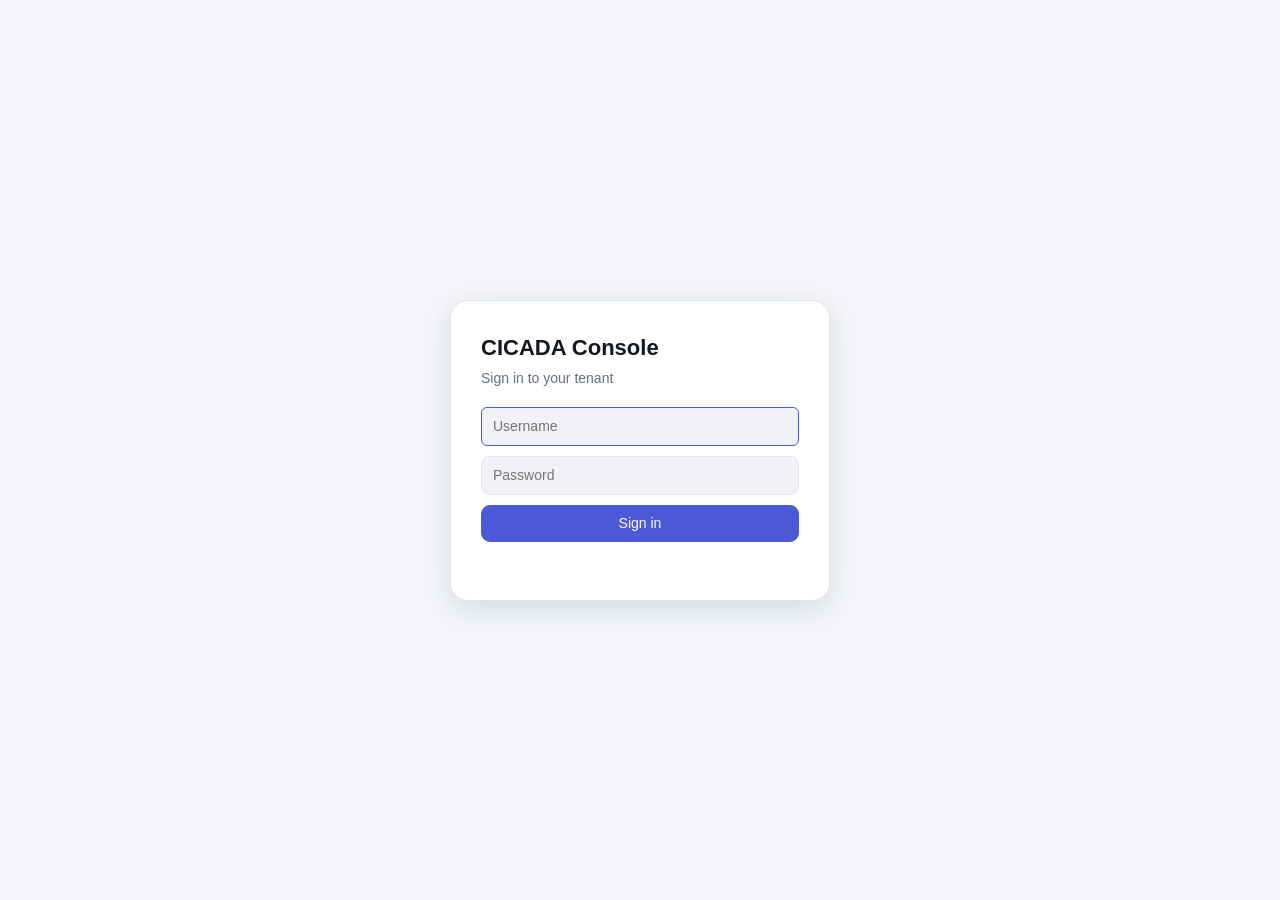
==== platform/saas/ui/console.html @ d9a2f595 "P12: customer Console, share links; remove accidentally nested platform/platform" ====
<!doctype html><html lang="en" data-theme="dark"><head><meta charset="utf-8"><meta name="viewport" content="width=device-width,initial-scale=1">
<title>CICADA Console</title><link rel="icon" id="fav" href="data:image/svg+xml,%3Csvg xmlns='http://www.w3.org/2000/svg' viewBox='0 0 8 8'%3E%3Ccircle cx='4' cy='4' r='4' fill='%23888'/%3E%3C/svg%3E"><style>
:root{--bg:#0b0e13;--sf:#12161d;--sf2:#181d26;--bd:#242b37;--tx:#e7ebf1;--mu:#8d97a8;--ac:#6d7cff;--ac2:#4b59d6;--ok:#2fd27a;--warn:#f0a62a;--bad:#ff6a5c;--sh:0 8px 30px #0006;--r:12px}
[data-theme=light]{--bg:#f4f6f9;--sf:#fff;--sf2:#f0f2f6;--bd:#e1e5ec;--tx:#141820;--mu:#667085;--ac:#4b59d6;--ac2:#3946b8;--ok:#0f9d58;--warn:#c47f00;--bad:#d92d20;--sh:0 8px 30px #1a233a22}
*{box-sizing:border-box}html,body{height:100%}body{margin:0;background:var(--bg);color:var(--tx);font:14px/1.5 -apple-system,BlinkMacSystemFont,"Segoe UI",Inter,sans-serif;-webkit-font-smoothing:antialiased}
button,input,select,textarea{font:inherit;color:inherit}a{color:var(--ac);text-decoration:none}
:focus-visible{outline:2px solid var(--ac);outline-offset:2px;border-radius:6px}
.btn{background:var(--sf2);border:1px solid var(--bd);padding:7px 13px;border-radius:9px;cursor:pointer;transition:.15s}.btn:hover{border-color:var(--ac)}
.btn.pri{background:var(--ac);border-color:var(--ac);color:#fff}.btn.pri:hover{background:var(--ac2)}.btn.bad{color:var(--bad)}.btn.sm{padding:3px 9px;font-size:12px}.btn[disabled]{opacity:.5;pointer-events:none}
input,select,textarea{background:var(--sf2);border:1px solid var(--bd);border-radius:9px;padding:8px 11px;width:100%}input:focus,select:focus,textarea:focus{border-color:var(--ac);outline:0}
#login{display:none;min-height:100%;place-items:center;padding:20px}#login.on{display:grid}
.lbox{width:100%;max-width:380px;background:var(--sf);border:1px solid var(--bd);border-radius:18px;padding:30px;box-shadow:var(--sh)}.lbox h1{margin:0 0 4px;font-size:22px}.lbox .mu{margin-bottom:18px}.lbox input{margin-bottom:10px}
#app{display:none;height:100%;grid-template-columns:224px 1fr;grid-template-rows:56px 1fr}#app.on{display:grid}
aside{grid-row:1/3;background:var(--sf);border-right:1px solid var(--bd);display:flex;flex-direction:column;padding:14px 10px}
.brand{font-weight:700;font-size:16px;padding:6px 10px 16px;display:flex;align-items:center;gap:9px}.brand i{width:22px;height:22px;border-radius:7px;background:linear-gradient(135deg,var(--ac),#9b6dff)}
nav a{display:flex;align-items:center;gap:10px;padding:9px 11px;border-radius:9px;color:var(--mu);margin-bottom:2px;cursor:pointer}nav a:hover{background:var(--sf2);color:var(--tx)}nav a.on{background:var(--sf2);color:var(--tx);font-weight:600;box-shadow:inset 2px 0 var(--ac)}
nav a .n{margin-left:auto;background:var(--bad);color:#fff;border-radius:99px;font-size:11px;padding:0 7px;min-width:20px;text-align:center}
.side-foot{margin-top:auto;font-size:12px;color:var(--mu);padding:10px}
header{display:flex;align-items:center;gap:10px;padding:0 22px;border-bottom:1px solid var(--bd);background:var(--sf)}header .sp{flex:1}
.kbd{border:1px solid var(--bd);border-radius:6px;padding:0 6px;font-size:11px;color:var(--mu)}.srch{display:flex;gap:10px;align-items:center;min-width:240px;justify-content:space-between;text-align:left}
.live{display:inline-flex;align-items:center;gap:6px;font-size:12px;color:var(--mu)}.live i{width:8px;height:8px;border-radius:50%;background:var(--mu)}.live.on i{background:var(--ok);box-shadow:0 0 0 0 var(--ok);animation:pu 2s infinite}
@keyframes pu{70%{box-shadow:0 0 0 7px #0000}}
main{overflow:auto;padding:24px 26px 60px}.wrap{max-width:1180px;margin:0 auto}
h1.pg{font-size:22px;margin:0 0 4px}.sub{color:var(--mu);margin-bottom:20px}h2{font-size:12px;letter-spacing:.07em;text-transform:uppercase;color:var(--mu);margin:0 0 12px;font-weight:600}
.card{background:var(--sf);border:1px solid var(--bd);border-radius:var(--r);padding:16px 18px;margin-bottom:16px}.grid{display:grid;gap:16px}.g4{grid-template-columns:repeat(auto-fit,minmax(190px,1fr))}.g2{grid-template-columns:repeat(auto-fit,minmax(340px,1fr))}.g3{grid-template-columns:repeat(auto-fit,minmax(300px,1fr))}
.big{font-size:30px;font-weight:700;letter-spacing:-.02em;line-height:1.1}.mu{color:var(--mu)}.sm{font-size:12px}.row{display:flex;align-items:center;gap:10px;padding:10px 0;border-bottom:1px solid var(--bd)}.row:last-child{border:0}.row .sp{flex:1;min-width:0}
.pill{display:inline-flex;align-items:center;gap:6px;border:1px solid var(--bd);border-radius:99px;padding:1px 9px;font-size:12px;white-space:nowrap}.dot{width:9px;height:9px;border-radius:50%;display:inline-block;flex:none}
.EXCELLENT,.GOOD,.ok{--c:var(--ok)}.FAIR,.warn,.medium{--c:var(--warn)}.POOR,.bad,.critical,.high{--c:var(--bad)}.low{--c:var(--mu)}.dot{background:var(--c,var(--mu))}.pill.c{color:var(--c);border-color:var(--c)}
.banner{border-radius:var(--r);padding:20px 24px;margin-bottom:18px;display:flex;align-items:center;gap:16px;border:1px solid var(--c,var(--bd));background:linear-gradient(90deg,color-mix(in srgb,var(--c,var(--ac)) 16%,var(--sf)),var(--sf))}
.banner .t{font-size:20px;font-weight:700}.att{border-left:3px solid var(--c,var(--warn));background:var(--sf2);border-radius:9px;padding:10px 13px;margin-bottom:9px;display:flex;gap:10px;align-items:center;cursor:default}.att .sp{flex:1}
.empty{text-align:center;color:var(--mu);padding:30px 10px}.empty b{display:block;color:var(--tx);margin-bottom:4px}
.bar{height:6px;background:var(--sf2);border-radius:9px;overflow:hidden}.bar i{display:block;height:100%;background:var(--ac)}
table{width:100%;border-collapse:collapse}th{text-align:left;font-size:11px;color:var(--mu);text-transform:uppercase;letter-spacing:.06em;padding:6px 8px;border-bottom:1px solid var(--bd)}td{padding:9px 8px;border-bottom:1px solid var(--bd)}tr:last-child td{border:0}
.tabs{display:flex;gap:4px;margin-bottom:16px}.tabs button{background:0;border:0;padding:6px 13px;border-radius:99px;color:var(--mu);cursor:pointer}.tabs button.on{background:var(--sf2);color:var(--tx);font-weight:600}
.link{cursor:pointer}.link:hover{color:var(--ac)}.feed .row{font-size:13px;padding:7px 0}.feed time{color:var(--mu);font-size:11px;width:54px;flex:none}
.node{cursor:pointer}.node:hover{border-color:var(--ac)}.sp svg{display:block}
.chat{display:flex;flex-direction:column;gap:14px;margin-bottom:14px}.msg{max-width:78%;padding:11px 15px;border-radius:14px}.msg.u{align-self:flex-end;background:var(--ac);color:#fff}.msg.a{align-self:flex-start;background:var(--sf);border:1px solid var(--bd)}
.chips{display:flex;flex-wrap:wrap;gap:7px;margin-top:9px}.chip{background:var(--sf2);border:1px solid var(--bd);border-radius:99px;padding:3px 11px;font-size:12px;cursor:pointer}.chip:hover{border-color:var(--ac)}
.tl{position:relative;padding-left:20px}.tl:before{content:"";position:absolute;left:5px;top:6px;bottom:6px;width:2px;background:var(--bd)}.tl div{position:relative;padding:5px 0}.tl div:before{content:"";position:absolute;left:-19px;top:11px;width:8px;height:8px;border-radius:50%;background:var(--ac)}
.modal{position:fixed;inset:0;background:#0009;display:none;align-items:flex-start;justify-content:center;padding-top:12vh;z-index:50}.modal.on{display:flex}
.pal{width:min(560px,92vw);background:var(--sf);border:1px solid var(--bd);border-radius:16px;box-shadow:var(--sh);overflow:hidden}.pal input{border:0;border-bottom:1px solid var(--bd);border-radius:0;padding:15px 18px;font-size:16px}.pal ul{list-style:none;margin:0;padding:6px;max-height:340px;overflow:auto}
.pal li{padding:9px 12px;border-radius:9px;cursor:pointer;display:flex;gap:10px}.pal li.sel{background:var(--sf2);box-shadow:inset 2px 0 var(--ac)}.pal li .mu{margin-left:auto}
#toasts{position:fixed;right:18px;bottom:18px;display:flex;flex-direction:column;gap:9px;z-index:60;max-width:360px}.toast{background:var(--sf);border:1px solid var(--bd);border-left:4px solid var(--c,var(--ac));border-radius:10px;padding:11px 14px;box-shadow:var(--sh);cursor:pointer;animation:in .25s}@keyframes in{from{transform:translateY(10px);opacity:0}}
.field{margin-bottom:11px}.field label{display:block;font-size:12px;color:var(--mu);margin-bottom:4px}.inl{display:flex;gap:8px;flex-wrap:wrap;align-items:end}.inl>*{flex:1;min-width:110px}.inl .btn{flex:none}
code,.mono{font-family:ui-monospace,SFMono-Regular,Menlo,monospace;font-size:12px}pre.code{background:var(--sf2);border:1px solid var(--bd);border-radius:9px;padding:11px;overflow:auto;position:relative;margin:8px 0}
.skel{background:linear-gradient(90deg,var(--sf2),var(--sf),var(--sf2));background-size:200% 100%;animation:sk 1.2s infinite;border-radius:8px;height:18px;margin:8px 0}@keyframes sk{to{background-position:-200% 0}}
.err{border:1px solid var(--bad);color:var(--bad);border-radius:10px;padding:10px 14px;margin-bottom:14px}
@media(max-width:820px){#app{grid-template-columns:1fr;grid-template-rows:56px 1fr 58px}aside{grid-row:3;flex-direction:row;padding:4px;border:0;border-top:1px solid var(--bd)}.brand,.side-foot{display:none}nav{display:flex;width:100%;justify-content:space-around}nav a{flex-direction:column;gap:0;font-size:11px;padding:6px 8px}nav a.on{box-shadow:none}.srch .kbd{display:none}.srch{min-width:0;flex:1}#toasts{bottom:70px;left:10px;right:10px;max-width:none}nav a{font-size:10px}main{padding:16px}.msg{max-width:92%}}
@media(prefers-reduced-motion:reduce){*{animation:none!important;transition:none!important}}
</style></head><body>
<div id="login" class="on"><form class="lbox" id="lf"><h1>CICADA Console</h1><div class="mu">Sign in to your tenant</div><input id="lu" placeholder="Username" autocomplete="username" aria-label="Username"><input id="lp" type="password" placeholder="Password" autocomplete="current-password" aria-label="Password"><button class="btn pri" style="width:100%" id="lgo">Sign in</button><div id="lerr" class="sm" style="color:var(--bad);margin-top:10px;min-height:18px" role="alert"></div></form></div>
<div id="app"><aside><div class="brand"><i></i>CICADA</div><nav id="nav" aria-label="Main"></nav><div class="side-foot"><div id="who"></div><div style="margin-top:8px"><a href="/tracker">Engineering tracker</a> · <a href="/demo">Proof board</a></div></div></aside>
<header><button class="btn srch" id="srch" aria-label="Open command palette"><span>Search or jump to…</span><span class="kbd">⌘K</span></button><div class="sp"></div><span class="live" id="live" role="status"><i></i><span>connecting</span></span><button class="btn sm" id="theme" aria-label="Toggle light or dark theme">Theme</button><button class="btn sm" id="out">Sign out</button></header>
<main id="main" tabindex="-1"><div class="wrap" id="view"></div></main></div>
<div class="modal" id="pm" role="dialog" aria-modal="true" aria-label="Command palette"><div class="pal"><input id="pi" placeholder="Type a page, node, incident or a question…" autocomplete="off"><ul id="pl"></ul></div></div>
<div id="toasts" aria-live="polite"></div>
<script>
"use strict";
const $=id=>document.getElementById(id);
const h=(t,a,...k)=>{const e=document.createElement(t);for(const x in a||{}){const v=a[x];if(v==null||v===false)continue;if(x=="class")e.className=v;else if(x=="style")e.style.cssText=v;else if(x.startsWith("on"))e.addEventListener(x.slice(2),v);else e.setAttribute(x,v===true?"":v)}for(const c of k.flat(9))if(c!=null&&c!==false)e.append(c.nodeType?c:document.createTextNode(c));return e};
const sess={get:k=>{try{return sessionStorage.getItem(k)}catch(e){return null}},set:(k,v)=>{try{sessionStorage.setItem(k,v)}catch(e){}},del:k=>{try{sessionStorage.removeItem(k)}catch(e){}}};
const loc={get:k=>{try{return localStorage.getItem(k)}catch(e){return null}},set:(k,v)=>{try{localStorage.setItem(k,v)}catch(e){}}};
let T=sess.get("tok"),ME=null,ES=null,S={fleet:null,topo:{},inc:[],rem:[],sum:null,al:null,cols:[],hist:{}},ROUTE="overview",feed=[],hold=0;
const ago=s=>{s=Math.max(0,s);return s<90?Math.round(s)+"s":s<5400?Math.round(s/60)+"m":s<172800?(s/3600).toFixed(1)+"h":Math.round(s/86400)+"d"};
const clock=t=>new Date(t*1000).toLocaleTimeString([],{hour:"2-digit",minute:"2-digit",second:"2-digit"});
const full=t=>new Date(t*1000).toLocaleString();
const LBL={EXCELLENT:"Operational",GOOD:"Operational",FAIR:"Degraded",POOR:"Disrupted"};
const lab=id=>(S.topo[id]&&S.topo[id].label)||id;
const isAdmin=()=>ME&&ME.role=="admin";
async function api(p,method,body){const o={method:method||"GET",headers:{Authorization:"Bearer "+T}};if(body!==undefined){o.body=JSON.stringify(body);o.headers["Content-Type"]="application/json"}
 let r;try{r=await fetch(p,o)}catch(e){throw new Error("Network error - is the service reachable?")}
 if(r.status==401){signout(true);throw new Error("Session expired")}
 const ct=r.headers.get("content-type")||"",j=ct.includes("json")?await r.json().catch(()=>({})):await r.text();
 if(!r.ok)throw new Error(typeof j=="object"&&j.detail?(typeof j.detail=="string"?j.detail:JSON.stringify(j.detail)):"Request failed ("+r.status+")");return j}
function toast(msg,cls,go){const t=h("div",{class:"toast "+(cls||""),role:"status",onclick:()=>{t.remove();go&&go()}},msg);$("toasts").append(t);setTimeout(()=>t.remove(),7000)}
async function act(btn,fn,okmsg){btn.disabled=true;try{await fn();okmsg&&toast(okmsg,"ok");await refresh()}catch(e){toast(e.message,"bad")}finally{btn.disabled=false}}
const pill=(s,txt)=>h("span",{class:"pill c "+s},h("i",{class:"dot "+s}),txt||s.toLowerCase());
const empty=(t,s)=>h("div",{class:"empty"},h("b",{},t),s||"");
const skel=()=>[h("div",{class:"skel",style:"width:40%;height:26px"}),h("div",{class:"skel"}),h("div",{class:"skel",style:"width:80%"})];
async function copy(text,btn){try{await navigator.clipboard.writeText(text);toast("Copied","ok")}catch(e){const t=h("textarea",{style:"position:fixed;opacity:0"},text);document.body.append(t);t.select();document.execCommand("copy");t.remove();toast("Copied","ok")}}

/* ---------- auth ---------- */
$("lf").onsubmit=async e=>{e.preventDefault();$("lerr").textContent="";$("lgo").disabled=true;
 try{const r=await fetch("/api/login",{method:"POST",headers:{"Content-Type":"application/json"},body:JSON.stringify({username:$("lu").value.trim(),password:$("lp").value})});const j=await r.json().catch(()=>({}));
  if(!r.ok)throw new Error(r.status==429?"Too many attempts - wait a minute.":"Wrong username or password.");T=j.token;sess.set("tok",T);$("lp").value="";boot()}catch(x){$("lerr").textContent=x.message}$("lgo").disabled=false};
function signout(expired){if(T)fetch("/api/logout",{method:"POST",headers:{Authorization:"Bearer "+T}}).catch(()=>{});T=null;sess.del("tok");ME=null;ES&&ES.close();ES=null;$("app").classList.remove("on");$("login").classList.add("on");$("lerr").textContent=expired?"Session expired - please sign in again.":"";$("lu").focus()}
$("out").onclick=()=>signout();
/* ---------- theme ---------- */
function theme(t){document.documentElement.dataset.theme=t;loc.set("theme",t)}
theme(loc.get("theme")||(matchMedia("(prefers-color-scheme:light)").matches?"light":"dark"));
$("theme").onclick=()=>theme(document.documentElement.dataset.theme=="dark"?"light":"dark");
/* ---------- data ---------- */
async function refresh(){if(!T)return;
 try{const [fl,tp,inc,sum,al,cols]=await Promise.all([api("/api/fleet"),api("/api/topology"),api("/api/incidents?limit=60"),api("/api/aiops/summary"),api("/api/alerts/summary"),api("/api/collectors")]);
  let rem=[];try{rem=await api("/api/remediation")}catch(e){}
  S.fleet=fl;S.topo=tp;S.inc=inc;S.sum=sum;S.al=al;S.cols=cols;S.rem=Array.isArray(rem)?rem:[];chrome();render()}catch(e){if(T)banner(e.message)}}
function banner(m){const v=$("view");if(!v.firstChild||v.querySelector(".skel"))v.replaceChildren(h("div",{class:"err",role:"alert"},m,h("button",{class:"btn sm",style:"margin-left:10px",onclick:()=>refresh()},"Retry")))}
const pending=()=>S.rem.filter(r=>r.status=="pending_approval");
const openInc=()=>S.inc.filter(i=>i.status=="open");
function chrome(){const o=S.fleet.overall,n=openInc().length;document.title=(n?`(${n}) `:"")+(LBL[o]||o)+" · CICADA";
 const col={EXCELLENT:"%232fd27a",GOOD:"%232fd27a",FAIR:"%23f0a62a",POOR:"%23ff6a5c"}[o]||"%23888";$("fav").href=`data:image/svg+xml,%3Csvg xmlns='http://www.w3.org/2000/svg' viewBox='0 0 8 8'%3E%3Ccircle cx='4' cy='4' r='4' fill='${col}'/%3E%3C/svg%3E`;
 const items=[["overview","◉","Overview",0],["incidents","⚠","Incidents",n],["fleet","▦","Fleet",0],["ask","✦","Ask",0],["ops","⚙","Operations",pending().length],["settings","☰","Settings",0]];
 $("nav").replaceChildren(...items.map(([k,i,t,c])=>h("a",{class:ROUTE==k?"on":"",href:"#/"+k,"aria-current":ROUTE==k?"page":null},h("span",{"aria-hidden":"true"},i),t,c?h("span",{class:"n"},c):null)));
 $("who").textContent=`${ME.username} · ${ME.role} · ${S.fleet.tenant_id} (${S.fleet.region.toUpperCase()})`}
/* ---------- live stream ---------- */
function connect(){ES&&ES.close();ES=new EventSource("/api/stream?token="+encodeURIComponent(T));let deb=0;
 const lv=(on,t)=>{$("live").classList.toggle("on",on);$("live").lastChild.textContent=t};
 ES.onopen=()=>lv(true,"live");ES.onerror=()=>lv(false,"reconnecting");
 const bump=()=>{clearTimeout(deb);deb=setTimeout(()=>refresh(),700)};
 ES.addEventListener("state",e=>{const d=JSON.parse(e.data);note("state",d);if(d.new=="POOR"||d.new=="FAIR"||d.old=="POOR")toast(`${lab(d.node)} is now ${LBL[d.new]||d.new}`,d.new,()=>go("fleet"));bump()});
 ES.addEventListener("incident",e=>{const d=JSON.parse(e.data);note("incident",d);if(d.status=="open"&&d.title)toast(`Incident: ${d.title}`,d.severity||"warn",()=>go("incidents/"+d.id));bump()});
 for(const k of["anomaly","collector","insight","remediation"])ES.addEventListener(k,e=>{note(k,JSON.parse(e.data));bump()});
 ES.addEventListener("bye",()=>signout(true))}
function note(k,d){const t=d.ts||Date.now()/1000;let m="";
 if(k=="state")m=`${lab(d.node)}: ${d.old} → ${d.new}`;else if(k=="incident")m=`Incident ${d.ref||"#"+d.id} ${d.status||""} ${d.title||""}`;
 else if(k=="anomaly")m=d.state=="closed"?`Anomaly cleared on ${d.label||lab(d.node)} (${d.metric})`:`Anomaly on ${d.label||lab(d.node)}: ${d.metric} z=${d.z!=null?(+d.z).toFixed(1):"?"}`;
 else if(k=="collector")m=`Collector ${d.collector_id} ${d.status}`;else if(k=="insight")m=`Forecast for ${d.label}: ${d.metric||""} ${d.text||""}`;else m=k;
 feed.unshift({t,k,m});feed.length=Math.min(feed.length,40);if(ROUTE=="overview")renderFeed()}
/* ---------- router ---------- */
function go(p){location.hash="#/"+p}
addEventListener("hashchange",()=>{ROUTE=(location.hash.slice(2)||"overview");$("main").scrollTop=0;hold=0;if(ME){chrome();render()}});
function render(){const [r,arg]=ROUTE.split("/");const v=$("view");const fn=VIEWS[r]||VIEWS.overview;const sc=$("main").scrollTop;
 if(hold&&v.firstChild)return;
 v.replaceChildren(fn(arg));$("main").scrollTop=sc}
/* ---------- views ---------- */
const VIEWS={};
const kpi=(t,v,s)=>h("div",{class:"card",style:"margin:0"},h("h2",{},t),h("div",{class:"big"},v),h("div",{class:"sm mu",style:"margin-top:4px"},s||""));
const nodeState=id=>{const n=S.fleet.nodes.find(x=>x.node==id);return n?(n.stale?"stale":n.state):"unknown"};
function attention(){const L=[];
 for(const r of pending())L.push(h("div",{class:"att POOR",style:"--c:var(--warn)"},h("div",{class:"sp"},h("b",{},`Approve: ${r.action.replace(/_/g," ")} on ${lab(r.node)}`),h("div",{class:"sm mu"},`risk ${r.risk} · ${Math.round(r.confidence*100)}% confidence · REM-${r.id}`)),
  isAdmin()?[h("button",{class:"btn sm pri",onclick:e=>act(e.target,()=>api(`/api/remediation/${r.id}/approve`,"POST",{}),"Approved")},"Approve"),h("button",{class:"btn sm",onclick:e=>act(e.target,()=>api(`/api/remediation/${r.id}/reject`,"POST",{}),"Rejected")},"Reject")]:null,h("a",{href:"#/incidents/"+r.incident_id},"Details")));
 for(const i of openInc().filter(i=>!i.ack_by))L.push(h("div",{class:"att "+i.severity},h("div",{class:"sp"},h("b",{},i.title),h("div",{class:"sm mu"},`${i.ref} · ${i.severity} · open ${ago(i.duration_s)} · not acknowledged`)),
  isAdmin()?h("button",{class:"btn sm",onclick:e=>act(e.target,()=>api(`/api/incidents/${i.id}/ack`,"PUT"),"Acknowledged")},"Acknowledge"):null,h("a",{href:"#/incidents/"+i.id},"Open")));
 for(const c of S.cols.filter(c=>c.offline))L.push(h("div",{class:"att POOR"},h("div",{class:"sp"},h("b",{},`Collector ${c.collector_id} is offline`),h("div",{class:"sm mu"},`silent for ${ago(c.silent_s)} - data on its nodes is stale`))));
 return L.length?L:[h("div",{class:"sm mu"},"✓ Nothing needs you right now.")]}
function topoSvg(){const T_=S.topo,ids=Object.keys(T_);if(!ids.length)return empty("No topology yet","Nodes appear once the collector reports.");
 const lvl={};const lv=id=>lvl[id]!=null?lvl[id]:(lvl[id]=-1,lvl[id]=Math.max(-1,...(T_[id].depends_on||[]).map(d=>T_[d]?lv(d):-1))+1);ids.forEach(lv);
 const cols={};ids.forEach(i=>(cols[lvl[i]]=cols[lvl[i]]||[]).push(i));const nc=Math.max(...Object.keys(cols).map(Number))+1,mr=Math.max(...Object.values(cols).map(c=>c.length));
 const W=Math.max(520,nc*200),H=Math.max(150,mr*80+40),pos={};for(const c in cols)cols[c].forEach((id,i)=>pos[id]=[60+c*((W-120)/Math.max(1,nc-1||1)),H/(cols[c].length+1)*(i+1)]);
 const ns="http://www.w3.org/2000/svg",sv=document.createElementNS(ns,"svg");sv.setAttribute("viewBox",`0 0 ${W} ${H}`);sv.setAttribute("role","img");sv.setAttribute("aria-label","Dependency map");sv.style.cssText="width:100%;height:auto;max-height:260px";
 const mk=(t,a,tx)=>{const e=document.createElementNS(ns,t);for(const k in a)e.setAttribute(k,a[k]);if(tx!=null)e.textContent=tx;return e};
 sv.append(mk("defs",{}));const d=sv.firstChild;const ar=mk("marker",{id:"ar",viewBox:"0 0 8 8",refX:7,refY:4,markerWidth:7,markerHeight:7,orient:"auto"});ar.append(mk("path",{d:"M0 0L8 4L0 8z",fill:"var(--mu)"}));d.append(ar);
 for(const id of ids)for(const dep of T_[id].depends_on||[])if(pos[dep]){const[a,b]=[pos[dep],pos[id]];sv.append(mk("line",{x1:a[0]+34,y1:a[1],x2:b[0]-36,y2:b[1],stroke:"var(--mu)","stroke-width":1.5,"marker-end":"url(#ar)",opacity:.6}))}
 const CC={EXCELLENT:"var(--ok)",GOOD:"var(--ok)",FAIR:"var(--warn)",POOR:"var(--bad)",stale:"var(--mu)",unknown:"var(--mu)"};
 for(const id of ids){const[x,y]=pos[id],st=nodeState(id),g=mk("g",{style:"cursor:pointer",tabindex:0,role:"link","aria-label":`${lab(id)} ${st}`});g.append(mk("rect",{x:x-34,y:y-20,width:68,height:40,rx:11,fill:"var(--sf2)",stroke:CC[st],"stroke-width":2}),mk("circle",{cx:x-20,cy:y-8,r:4,fill:CC[st]}),mk("text",{x:x,y:y+5,"text-anchor":"middle",fill:"var(--tx)","font-size":12,"font-weight":600},lab(id)));
  g.onclick=()=>go("fleet");g.onkeydown=e=>e.key=="Enter"&&go("fleet");sv.append(g)}
 return sv}
function renderFeed(){const f=$("feed");if(!f)return;f.replaceChildren(...(feed.length?feed.slice(0,12).map(e=>h("div",{class:"row"},h("time",{},clock(e.t)),h("span",{class:"sp"},e.m))):[h("div",{class:"sm mu"},"Waiting for live events…")]))}
VIEWS.overview=()=>{const F=S.fleet,o=F.overall,n=openInc().length,sm=S.sum,inc=sm.incidents||{},al=S.al||{};
 const noData=!F.nodes.length;
 const b=h("div",{class:"banner "+o},h("span",{class:"dot",style:"width:16px;height:16px"}),h("div",{},h("div",{class:"t"},noData?"Waiting for data":LBL[o]||o),h("div",{class:"mu"},noData?"No node has reported yet.":`${F.nodes.length} node${F.nodes.length>1?"s":""} monitored · ${n?n+" open incident"+(n>1?"s":""):"no open incidents"} · ${F.region.toUpperCase()} region`)),h("div",{style:"flex:1"}),noData&&isAdmin()?h("a",{class:"btn pri",href:"#/setup"},"Connect a collector"):null);
 return h("div",{},h("h1",{class:"pg"},"Overview"),h("div",{class:"sub"},"What is happening across your estate, and what needs you."),b,
  h("div",{class:"grid g4",style:"margin-bottom:16px"},kpi("Open incidents",n,`${inc.resolved||0} resolved in the last hour`),kpi("Time to resolve",inc.mttr_s!=null?ago(inc.mttr_s):"-","mean, last hour"),kpi("Detection lag",sm.detect_lag_s&&sm.detect_lag_s.median!=null?ago(sm.detect_lag_s.median):"-","median, fault to alert"),kpi("Noise removed",al.noise_reduction_pct!=null?Math.round(al.noise_reduction_pct)+"%":"-",`${al.folded_repeats||0} repeats folded`)),
  h("div",{class:"grid g2"},h("div",{},h("div",{class:"card"},h("h2",{},"Needs your attention"),...attention()),h("div",{class:"card"},h("h2",{},"Dependency map"),topoSvg())),
   h("div",{},h("div",{class:"card"},h("h2",{},"Live activity"),h("div",{class:"feed",id:"feed"})),h("div",{class:"card"},h("h2",{},"Collectors"),...(S.cols.length?S.cols.map(c=>h("div",{class:"row"},pill(c.offline?"POOR":"GOOD",c.offline?"offline":"online"),h("span",{class:"sp"},c.collector_id),h("span",{class:"sm mu"},`queue ${c.health.queue_depth} · v${c.version}`))):[empty("No collectors")])))),
  setTimeout(renderFeed,0)&&null)};
/* incidents */
let incF="open";const DET={};
VIEWS.incidents=arg=>{if(arg)return incDetail(+arg);
 const L=S.inc.filter(i=>incF=="all"||(incF=="open")==(i.status=="open")&&i.status!="merged");
 return h("div",{},h("h1",{class:"pg"},"Incidents"),h("div",{class:"sub"},"Related alerts are grouped into one incident with a named root cause."),
  h("div",{class:"tabs",role:"tablist"},...["open","resolved","all"].map(k=>h("button",{class:incF==k?"on":"",role:"tab",onclick:()=>{incF=k;render()}},k[0].toUpperCase()+k.slice(1)))),
  h("div",{class:"card"},...(L.length?L.map(i=>h("div",{class:"row link",tabindex:0,onclick:()=>go("incidents/"+i.id),onkeydown:e=>e.key=="Enter"&&go("incidents/"+i.id)},pill(i.severity),h("div",{class:"sp"},h("b",{},i.title),h("div",{class:"sm mu"},`${i.ref} · ${i.kind} · root cause ${i.root_label} · ${Math.round(i.confidence*100)}% confidence`)),h("span",{class:"sm mu"},i.status=="open"?"open "+ago(i.duration_s):"took "+ago(i.duration_s)),pill(i.status=="open"?"warn":"ok",i.status))):[empty(incF=="open"?"All clear":"Nothing here","No incidents in this view.")])))};
function incDetail(id){const box=h("div",{});const draw=v=>{const i=v;const rems=i.remediations||[];box.replaceChildren(
  h("a",{href:"#/incidents",class:"sm"},"← All incidents"),
  h("div",{style:"display:flex;gap:12px;align-items:center;margin:10px 0 4px;flex-wrap:wrap"},h("h1",{class:"pg",style:"margin:0"},i.title),pill(i.severity),pill(i.status=="open"?"warn":"ok",i.status)),
  h("div",{class:"sub"},`${i.ref} · ${i.kind} · opened ${full(i.first_ts)} · ${i.status=="open"?"open for "+ago(i.duration_s):"resolved after "+ago(i.duration_s)}${i.ack_by?" · acknowledged by "+i.ack_by:""}`),
  h("div",{class:"inl",style:"margin-bottom:16px;justify-content:flex-start"},
   isAdmin()&&i.status=="open"&&!i.ack_by?h("button",{class:"btn pri",onclick:e=>act(e.target,()=>api(`/api/incidents/${id}/ack`,"PUT"),"Acknowledged")},"Acknowledge"):null,
   isAdmin()?h("button",{class:"btn",onclick:e=>act(e.target,async()=>{const r=await api("/api/shares","POST",{kind:"incident",incident:id,label:i.ref,ttl_h:168});const u=location.origin+r.path;await copy(u);toast("Read-only link copied (valid 7 days)","ok")})},"Share read-only link"):null,
   h("button",{class:"btn",onclick:async()=>{try{const t=await api(`/api/incidents/${id}/report`);const a=h("a",{href:URL.createObjectURL(new Blob([t],{type:"text/markdown"})),download:`${i.ref}-postmortem.md`});document.body.append(a);a.click();a.remove()}catch(e){toast(e.message,"bad")}}},"Download post-mortem")),
  h("div",{class:"grid g2"},
   h("div",{},h("div",{class:"card"},h("h2",{},"Why - root cause"),h("p",{style:"margin-top:0"},i.summary),((i.explanation||{}).text&&(i.explanation||{}).text.trim()!=(i.summary||"").trim())?h("p",{class:"mu"},i.explanation.text):null,...((i.explanation||{}).factors||[]).map(f=>h("div",{style:"margin:9px 0"},h("div",{class:"sm",style:"display:flex;justify-content:space-between"},h("span",{},f.name),h("span",{class:"mu"},`${Math.round(f.contribution*100)} of ${Math.round(f.weight*100)} pts`)),h("div",{class:"bar"},h("i",{style:`width:${f.weight?f.contribution/f.weight*100:0}%`})),h("div",{class:"sm mu"},f.note)))),
    h("div",{class:"card"},h("h2",{},"Affected nodes"),...i.members.map(m=>h("div",{class:"row"},pill(m.state),h("div",{class:"sp"},h("b",{},m.label)," ",h("span",{class:"mu sm"},m.role)),h("span",{class:"sm mu"},m.recovered?"recovered":(m.signals||[]).map(s=>s.text).join("; ")))))),
   h("div",{},h("div",{class:"card"},h("h2",{},"Fixes"),...(rems.length?rems.map(r=>remCard(r)):[]),...((i.recommendations||[]).filter(rc=>!rems.some(r=>r.action==rc.action&&r.node==rc.node&&["pending_approval","approved","executed","advisory"].includes(r.status))).map(rc=>h("div",{class:"row"},h("div",{class:"sp"},h("b",{},rc.title),h("div",{class:"sm mu"},`${rc.risk} risk · ${rc.reversible?"reversible":"irreversible"} · ${Math.round(rc.confidence*100)}% · ${rc.rationale[0]||""}`)),isAdmin()&&!rc.advisory?h("button",{class:"btn sm pri",onclick:e=>act(e.target,()=>api("/api/remediation/propose","POST",{node:rc.node,action:rc.action,incident_id:id}),"Proposed - awaiting approval")},"Propose"):pill("low","advisory")))),!rems.length&&!(i.recommendations||[]).length?empty("No fixes proposed","Recommendations appear while an incident is open."):null),
    h("div",{class:"card"},h("h2",{},"Timeline"),h("div",{class:"tl"},...i.timeline.map(e=>h("div",{},h("span",{class:"mu sm"},clock(e.ts)+"  "),e.kind.replace(/^remediation_/,"fix ").replace(/_/g," "),e.detail&&(e.detail.label||e.detail.action)?h("span",{class:"mu"}," · "+(e.detail.label||e.detail.action)):null)))))))};
 if(DET[id])draw(DET[id]);else box.replaceChildren(...skel());
 api("/api/incidents/"+id).then(v=>{DET[id]=v;draw(v)}).catch(e=>box.replaceChildren(h("div",{class:"err"},e.message,h("a",{href:"#/incidents",style:"margin-left:10px"},"Back"))));return box}
function remCard(r){const p=r.policy||{},v=r.verdict,at=v&&v.attribution;const st={pending_approval:"warn",approved:"warn",executed:"ok",rolled_back:"low",denied:"bad",expired:"low",rejected:"low",advisory:"low"}[r.status]||"low";
 return h("div",{class:"row",style:"align-items:flex-start;flex-wrap:wrap"},h("div",{class:"sp"},h("b",{},`${r.action.replace(/_/g," ")} on ${lab(r.node)}`)," ",pill(st,r.status.replace(/_/g," ")),
  h("div",{class:"sm mu"},`REM-${r.id} · ${r.risk} risk · blast radius ${r.blast_radius} · ${r.reversible?"reversible":"irreversible"} · policy: ${p.decision} (${p.required_approvals} approval${p.required_approvals==1?"":"s"})`),
  r.predicted?h("div",{class:"sm",style:"margin-top:4px"},`Predicted: ${r.predicted.state}${r.predicted.metrics?" · CPU "+r.predicted.metrics.cpu+"%":""} `,h("span",{class:"mu"},"(estimate)")):null,
  v?h("div",{class:"sm",style:"margin-top:4px"},"Outcome: ",h("b",{},v.verdict||String(v)),at?h("span",{class:"mu"}," · caused by the fix? "+(at.verdict||"").replace(/_/g," ")):null):null),
  isAdmin()?h("div",{class:"inl",style:"flex:none"},r.status=="pending_approval"?[h("button",{class:"btn sm pri",onclick:e=>act(e.target,()=>api(`/api/remediation/${r.id}/approve`,"POST",{}),"Approved")},"Approve"),h("button",{class:"btn sm",onclick:e=>act(e.target,()=>api(`/api/remediation/${r.id}/reject`,"POST",{}),"Rejected")},"Reject")]:null,
   r.status=="executed"&&!r.rolled_back_ts?h("button",{class:"btn sm bad",onclick:e=>act(e.target,()=>api(`/api/remediation/${r.id}/rollback`,"POST",{reason:"rolled back from console"}),"Rollback requested")},"Roll back"):null,
   r.status=="approved"?h("button",{class:"btn sm",onclick:e=>act(e.target,()=>api(`/api/remediation/${r.id}/cancel`,"POST",{}),"Cancelled")},"Cancel"):null):null)}
/* fleet */
VIEWS.fleet=()=>{const box=h("div",{},h("h1",{class:"pg"},"Fleet"),h("div",{class:"sub"},"Every monitored node, with the last 15 minutes of CPU."));const g=h("div",{class:"grid g3"});box.append(g);
 const spark=(pts,c)=>{if(pts.length<2)return h("div",{class:"sm mu"},"collecting…");const mx=Math.max(100,...pts),W=260,H=44,d=pts.map((v,i)=>`${(i/(pts.length-1)*W).toFixed(1)},${(H-v/mx*H).toFixed(1)}`).join(" ");
  const ns="http://www.w3.org/2000/svg",s=document.createElementNS(ns,"svg");s.setAttribute("viewBox",`0 0 ${W} ${H}`);s.setAttribute("preserveAspectRatio","none");s.style.cssText="width:100%;height:44px";const p=document.createElementNS(ns,"polyline");p.setAttribute("points",d);p.setAttribute("fill","none");p.setAttribute("stroke",c);p.setAttribute("stroke-width","2");s.append(p);return s};
 const nodes=[...S.fleet.nodes].sort((a,b)=>lab(a.node).localeCompare(lab(b.node)));
 if(!nodes.length)g.replaceWith(empty("No nodes yet","Connect a collector to start."));
 for(const n of nodes){const st=n.stale?"stale":n.state,m=n.metrics||{},card=h("div",{class:"card node"},h("div",{class:"row",style:"padding-top:0"},h("b",{class:"sp"},lab(n.node)),pill(n.stale?"low":n.state,n.stale?"no recent data":(LBL[n.state]||n.state).toLowerCase())),h("div",{class:"sp"}),
   h("div",{class:"grid",style:"grid-template-columns:repeat(3,1fr);gap:8px;margin:8px 0"},...[["CPU",m.cpu,"%"],["Memory",m.mem,"%"],["Disk",m.disk,"%"],["Latency",m.latency_ms," ms"],["Loss",m.packet_loss,"%"],["Net",m.bandwidth_mbps," Mb/s"]].map(([k,v,u])=>h("div",{},h("div",{class:"sm mu"},k),h("b",{},v!=null?(+v).toFixed(v>=100?0:1)+u:"-")))),
   h("div",{class:"sp",id:"sp-"+n.node},h("div",{class:"skel",style:"height:44px"})),h("div",{class:"sm mu",style:"margin-top:6px"},n.reasons.join("; ")+" · in this state "+ago(n.since_s)));g.append(card);
  api(`/api/nodes/${n.node}/history?minutes=15&limit=120`).then(hs=>{const e=document.getElementById("sp-"+n.node);e&&e.replaceChildren(spark(hs.map(x=>x.cpu).filter(v=>v!=null),({EXCELLENT:"var(--ok)",GOOD:"var(--ok)",FAIR:"var(--warn)",POOR:"var(--bad)"})[st]||"var(--mu)"))}).catch(()=>{})}
 const fc=(S.sum.forecasts||[]);if(fc.length)box.append(h("div",{class:"card"},h("h2",{},"Forecasts"),...fc.map(f=>h("div",{class:"row"},h("span",{class:"sp"},`${f.label}: ${f.metric||""}`),h("span",{class:"mu"},f.text||`reaches limit in ${ago(f.eta_s||0)}`)))));return box};
/* ask */
const CHAT=[];let askBox;
VIEWS.ask=()=>{hold=1;const log=h("div",{class:"chat",role:"log","aria-live":"polite"}),inp=h("input",{placeholder:"Ask about incidents, nodes, fixes, approvals…","aria-label":"Question",autocomplete:"off"}),chips=h("div",{class:"chips"});
 const say=(role,body)=>{log.append(h("div",{class:"msg "+role},body));log.lastChild.scrollIntoView({block:"end"})};
 const send=async q=>{q=(q||inp.value).trim();if(!q)return;inp.value="";CHAT.push({r:"u",q});say("u",q);const w=h("div",{class:"msg a mu"},"Thinking…");log.append(w);
  try{const r=await api("/api/ask","POST",{question:q});w.remove();CHAT.push({r:"a",a:r});answer(r)}catch(e){w.replaceWith(h("div",{class:"msg a err"},e.message))}};
 const answer=r=>{const c=(r.cites||[]).map(x=>h("span",{class:"chip",onclick:()=>go(x.type=="incident"?"incidents/"+x.id:"ops")},x.ref));
  say("a",[h("div",{},r.answer),c.length?h("div",{class:"chips"},c):null,(r.followups||[]).length?h("div",{class:"chips"},...r.followups.map(f=>h("span",{class:"chip",onclick:()=>send(f)},f))):null])};
 CHAT.forEach(m=>m.r=="u"?say("u",m.q):answer(m.a));
 api("/api/ask/examples").then(ex=>{if(!CHAT.length)chips.replaceChildren(...ex.slice(0,8).map(q=>h("span",{class:"chip",onclick:()=>send(q)},q)))}).catch(()=>{});
 const f=h("form",{onsubmit:e=>{e.preventDefault();send()}},h("div",{class:"inl"},inp,h("button",{class:"btn pri"},"Ask")));setTimeout(()=>inp.focus(),0);
 if(askBox){setTimeout(()=>send(askBox),0);askBox=null}
 return h("div",{},h("h1",{class:"pg"},"Ask"),h("div",{class:"sub"},"Plain-English questions, answered from your own incidents, fixes and audit trail - every answer cites its source."),log,h("div",{class:"card"},h("h2",{},"Try asking"),chips),f)};
/* operations */
function box(t,...k){return h("div",{class:"card"},h("h2",{},t),...k)}
VIEWS.ops=()=>{const root=h("div",{},h("h1",{class:"pg"},"Operations"),h("div",{class:"sub"},"How much the platform may do on its own, planned work, and notifications."),...skel());
 Promise.all([api("/api/remediation/config"),api("/api/actuator"),api("/api/maintenance"),api("/api/webhooks").catch(()=>({hooks:[]}))]).then(([cfg,ac,mw,wh])=>{
  const sel=(opts,cur,fn)=>{const s=h("select",{"aria-label":"setting",onchange:e=>fn(e.target.value,e.target)},...opts.map(([v,t])=>h("option",{value:v,selected:v==cur},t)));s.disabled=!isAdmin();return s};
  const put=(patch,el)=>act(el,()=>api("/api/remediation/config","PUT",patch),"Saved");
  const aut=box("Autonomy",h("div",{class:"sm mu",style:"margin-bottom:10px"},"Every action passes a policy gate. 'Off' is the kill switch."),
   h("div",{class:"field"},h("label",{},"Mode"),sel([["off","Off - no proposals"],["suggest","Suggest only"],["assisted","Assisted - an admin approves every action"],["auto_low","Auto for low-risk, reversible actions"]],cfg.autonomy,(v,e)=>put({autonomy:v},e))),
   h("div",{class:"field"},h("label",{},"Where actions run"),sel([["simulation","Simulation (safe)"],["collector","Real - via the collector, human-approved"]],cfg.actuator,(v,e)=>put({actuator:v},e))),
   h("div",{class:"sm mu"},ac.mode=="collector"?(ac.online?"Collector connected · can do: "+(ac.capabilities.join(", ")||"nothing declared"):"Collector not connected - real actions are refused."):"Actions are simulated; nothing real changes."));
  const mrows=mw.filter(w=>w.status!="ended"&&w.status!="cancelled");
  const nodeSel=h("select",{"aria-label":"Node"},h("option",{value:""},"Whole tenant"),...Object.values(S.topo).map(n=>h("option",{value:n.label},n.label))),mins=h("input",{type:"number",value:30,min:1,"aria-label":"Minutes"}),why=h("input",{placeholder:"Reason","aria-label":"Reason"});
  const maint=box("Maintenance windows",h("div",{class:"sm mu",style:"margin-bottom:8px"},"Planned work does not open incidents or page anyone."),
   ...(mrows.length?mrows.map(w=>h("div",{class:"row"},pill(w.status=="active"?"warn":"low",w.status),h("div",{class:"sp"},h("b",{},w.label)," ",h("span",{class:"mu sm"},w.reason||"")),h("span",{class:"sm mu"},clock(w.start_ts)+"-"+clock(w.end_ts)+" · "+w.suppressed+" suppressed"),isAdmin()?h("button",{class:"btn sm",onclick:e=>act(e.target,()=>api("/api/maintenance/"+w.id,"DELETE"),"Window cancelled")},"Cancel"):null)):[h("div",{class:"sm mu"},"None planned.")]),
   isAdmin()?h("div",{class:"inl",style:"margin-top:12px"},nodeSel,mins,why,h("button",{class:"btn pri",onclick:e=>act(e.target,()=>api("/api/maintenance","POST",{node:nodeSel.value,minutes:+mins.value,reason:why.value}),"Window started")},"Start window")):null);
  const hooks=box("Notifications",...(wh.hooks&&wh.hooks.length?wh.hooks.map(k=>h("div",{class:"row"},h("div",{class:"sp"},h("b",{},k.name)," ",h("span",{class:"mu sm"},k.host)),h("span",{class:"sm mu"},(k.events||[]).join(", ")),isAdmin()?h("button",{class:"btn sm",onclick:e=>act(e.target,()=>api(`/api/webhooks/${encodeURIComponent(k.name)}/test`,"POST",{}),"Test sent")},"Send test"):null)):[empty("No webhooks configured","Signed webhooks are defined in contracts/webhooks.yaml.")]));
  const rl=box("All fixes",...(S.rem.length?S.rem.slice(0,12).map(r=>h("div",{class:"row"},h("span",{class:"sp"},`REM-${r.id} · ${r.action.replace(/_/g," ")} on ${lab(r.node)}`),h("span",{class:"sm mu"},r.status.replace(/_/g," ")),h("a",{href:"#/incidents/"+r.incident_id,class:"sm"},"view"))):[h("div",{class:"sm mu"},"No fixes yet.")]));
  root.replaceChildren(h("h1",{class:"pg"},"Operations"),h("div",{class:"sub"},"How much the platform may do on its own, planned work, and notifications."),h("div",{class:"grid g2"},h("div",{},aut,hooks),h("div",{},maint,rl)))}).catch(e=>root.replaceChildren(h("div",{class:"err"},e.message)));return root};
/* settings */
let setTab="people";
VIEWS.settings=()=>{hold=1;const body=h("div",{}),bar=h("div",{class:"tabs",role:"tablist"}),tabs=[["people","People"],["keys","Collector keys"],["share","Share links"],["audit","Audit trail"],["account","My account"]];
 const draw=async()=>{bar.replaceChildren(...tabs.map(([k,t])=>h("button",{class:setTab==k?"on":"",role:"tab","aria-selected":setTab==k,onclick:()=>{setTab=k;draw()}},t)));body.replaceChildren(...skel());
  try{body.replaceChildren(await TAB[setTab]())}catch(e){body.replaceChildren(h("div",{class:"err"},e.message))}};
 TABSW=k=>{setTab=k;draw()};draw();return h("div",{},h("h1",{class:"pg"},"Settings"),h("div",{class:"sub"},"People, keys, sharing and the audit trail."),bar,body)};
let TABSW=null,LASTLINK=null;
const TAB={
 async people(){if(!isAdmin())return empty("Admins only");const us=await api("/api/users");const u=h("input",{placeholder:"username","aria-label":"Username"}),p=h("input",{type:"password",placeholder:"password (12+ chars)","aria-label":"Password"}),r=h("select",{"aria-label":"Role"},h("option",{value:"viewer"},"Viewer"),h("option",{value:"admin"},"Admin"));
  return box("People",...us.map(x=>h("div",{class:"row"},h("span",{class:"sp"},h("b",{},x.username)),pill(x.role=="admin"?"warn":"low",x.role),x.disabled?pill("low","disabled"):(x.username!=ME.username?h("button",{class:"btn sm bad",onclick:e=>{if(confirm("Disable "+x.username+"? They are signed out immediately."))act(e.target,()=>api("/api/users/"+encodeURIComponent(x.username),"DELETE"),"Disabled").then(()=>TABSW("people"))}},"Disable"):null))),
   h("div",{class:"inl",style:"margin-top:14px"},u,p,r,h("button",{class:"btn pri",onclick:e=>act(e.target,()=>api("/api/users","POST",{username:u.value.trim(),password:p.value,role:r.value}),"User created").then(()=>TABSW("people"))},"Add user")))},
 async keys(){if(!isAdmin())return empty("Admins only");const ks=await api("/api/keys"),out=h("div",{});
  return box("Collector keys",h("div",{class:"sm mu",style:"margin-bottom:10px"},"Rotating issues a new key; the old one keeps working for a short grace period so collectors can switch."),...ks.map(k=>h("div",{class:"row"},h("code",{class:"sp"},k.key_id),h("span",{class:"mu sm"},k.label||""),pill(k.status=="active"?"ok":"low",k.status),k.status=="active"&&ks.filter(x=>x.status=="active").length>1?h("button",{class:"btn sm bad",onclick:e=>{if(confirm("Revoke "+k.key_id+"? Collectors using it stop being accepted."))act(e.target,()=>api("/api/keys/"+k.key_id,"DELETE"),"Revoked").then(()=>TABSW("keys"))}},"Revoke"):null)),
   h("div",{style:"margin-top:12px"},h("button",{class:"btn pri",onclick:e=>{if(confirm("Rotate the collector key now?"))act(e.target,async()=>{const r=await api("/api/keys/rotate","POST",{});out.replaceChildren(h("div",{class:"card",style:"border-color:var(--warn)"},h("b",{},"New key - shown once. Copy it now."),h("pre",{class:"code"},r.key||r.api_key||JSON.stringify(r)),h("button",{class:"btn sm",onclick:()=>copy(r.key||r.api_key||"")},"Copy"),h("div",{class:"sm mu",style:"margin-top:6px"},r.note||"")))})}},"Rotate key")),out)},
 async share(){if(!isAdmin())return empty("Admins only");const L=await api("/api/shares"),out=h("div",{}),ll=LASTLINK;LASTLINK=null;if(ll)out.append(h("div",{class:"card",style:"border-color:var(--warn);margin-top:12px"},h("b",{},"Status page link - shown once"),h("pre",{class:"code"},ll.u),h("button",{class:"btn sm",onclick:()=>copy(ll.u)},"Copy"),h("a",{class:"btn sm",href:ll.path,target:"_blank",rel:"noopener",style:"margin-left:6px"},"Open")));const lbl=h("input",{placeholder:"Label, e.g. Customer status page","aria-label":"Label"}),ttl=h("select",{"aria-label":"Valid for"},...[[24,"1 day"],[168,"7 days"],[720,"30 days"],[2160,"90 days"]].map(([v,t])=>h("option",{value:v,selected:v==168},t)));
  return box("Read-only share links",h("div",{class:"sm mu",style:"margin-bottom:10px"},"A status page for people without a login. Shows component health and open incidents only - no metrics, users or identifiers. Expires and can be revoked."),
   ...(L.length?L.map(l=>h("div",{class:"row"},pill(l.status=="active"?"ok":"low",l.status),h("div",{class:"sp"},h("b",{},l.kind=="status"?"Status page":"Incident #"+l.target)," ",h("span",{class:"mu sm"},l.label||"")),h("span",{class:"sm mu"},`${l.views} views · expires ${full(l.expires_ts)}`),l.status=="active"?h("button",{class:"btn sm bad",onclick:e=>act(e.target,()=>api("/api/shares/"+l.id,"DELETE"),"Revoked").then(()=>TABSW("share"))},"Revoke"):null)):[h("div",{class:"sm mu"},"No links yet.")]),
   h("div",{class:"inl",style:"margin-top:14px"},lbl,ttl,h("button",{class:"btn pri",onclick:e=>act(e.target,async()=>{const r=await api("/api/shares","POST",{kind:"status",label:lbl.value,ttl_h:+ttl.value}),u=location.origin+r.path;LASTLINK={u,path:r.path};TABSW("share")},"Link created")},"Create status link")),out)},
 async audit(){const [rows,ver]=await Promise.all([api("/api/audit?limit=60"),api("/api/audit/verify").catch(()=>null)]);
  return box("Audit trail",ver?h("div",{class:"row",style:"padding-top:0"},pill(ver.ok?"ok":"bad",ver.ok?"chain verified":"CHAIN BROKEN"),h("span",{class:"sm mu"},`${ver.rows} entries, each hash-linked to the previous one`)):null,
   h("table",{},h("thead",{},h("tr",{},...["Time","Who","What","Detail"].map(t=>h("th",{},t)))),h("tbody",{},...rows.map(r=>h("tr",{},h("td",{class:"sm mu"},full(r.ts)),h("td",{},r.actor),h("td",{},r.action.replace(/_/g," ")),h("td",{class:"sm mu mono"},JSON.stringify(r.detail).slice(0,90)))))))},
 async account(){const o=h("input",{type:"password",placeholder:"current password","aria-label":"Current password"}),n=h("input",{type:"password",placeholder:"new password (12+ chars)","aria-label":"New password"});
  return box("My account",h("div",{class:"row",style:"padding-top:0"},h("b",{class:"sp"},ME.username),pill("low",ME.role)),h("div",{class:"inl",style:"margin-top:12px"},o,n,h("button",{class:"btn pri",onclick:e=>act(e.target,async()=>{await api("/api/password","POST",{old:o.value,new:n.value});toast("Password changed - sign in again","ok");setTimeout(()=>signout(),900)})},"Change password")),h("div",{class:"sm mu",style:"margin-top:8px"},"Changing it signs out every session."))}};
/* setup wizard */
VIEWS.setup=()=>{hold=1;const c=S.cols[0],st=h("div",{class:"banner",style:"--c:var(--warn)"},h("div",{},h("div",{class:"t"},"Waiting for the first collector…"),h("div",{class:"mu"},"This page checks automatically.")));
 const tid=S.fleet.tenant_id,cid=c?c.collector_id:"<collector id>",short=tid.split("-").pop().toUpperCase();
 const cmd=`TENANT=${tid} \\\nSAAS_URL=${location.origin}/ingest \\\nKEY_${short}=<the key from your SaaS .env> \\\nPSEUDO_KEY=<a secret that stays on your side> \\\npython3 -m collector.main`;
 const poll=async()=>{if(!document.body.contains(st)&&ROUTE!="setup")return;try{await refresh();hold=1}catch(e){}const ok=S.cols.some(x=>!x.offline)&&S.fleet.nodes.length;
  st.replaceChildren(h("div",{},h("div",{class:"t"},ok?"Connected ✓":"Waiting for the first collector…"),h("div",{class:"mu"},ok?`${S.fleet.nodes.length} nodes are reporting. You are done.`:"This page checks automatically.")));st.style.setProperty("--c",ok?"var(--ok)":"var(--warn)");if(!ok&&ROUTE=="setup")setTimeout(poll,4000)};setTimeout(poll,2500);
 const step=(n,t,...k)=>h("div",{class:"card"},h("h2",{},`Step ${n}`),h("b",{},t),...k);
 return h("div",{},h("h1",{class:"pg"},"Connect a collector"),h("div",{class:"sub"},"The collector runs in your network, strips secrets locally, and sends only allow-listed fields."),st,
  step(1,"Get your tenant key",h("p",{class:"mu"},"The operator generates it with ",h("code",{},"python3 tools/ctl.py init"),". Keep it on the collector machine only; it is never shown here. Lost it? Rotate in Settings → Collector keys.")),
  step(2,"Start the collector",h("pre",{class:"code"},cmd),h("button",{class:"btn sm",onclick:()=>copy(cmd)},"Copy"),h("p",{class:"sm mu"},`Your region is ${S.fleet.region.toUpperCase()}; data never leaves it. For an https SaaS, set CA_BUNDLE if you use a private CA.`)),
  step(3,"Watch it connect",h("p",{class:"mu"},"The banner above turns green when data arrives. Then open the "),h("a",{href:"#/overview"},"Overview"),"."))};
/* command palette */
let PI=0,PL=[];
function items(q){q=q.trim().toLowerCase();const A=[];const pg=[["overview","Overview"],["incidents","Incidents"],["fleet","Fleet"],["ask","Ask"],["ops","Operations"],["settings","Settings"],["setup","Connect a collector"]];
 pg.forEach(([k,t])=>A.push({t:"Go to "+t,s:"page",f:()=>go(k)}));Object.entries(S.topo).forEach(([id,n])=>A.push({t:"Node "+n.label,s:nodeState(id).toLowerCase(),f:()=>go("fleet")}));
 S.inc.slice(0,30).forEach(i=>A.push({t:`${i.ref} ${i.title}`,s:i.status,f:()=>go("incidents/"+i.id)}));
 A.push({t:"Open engineering tracker",s:"/tracker",f:()=>{location.href="/tracker"}},{t:"Open proof board",s:"/demo",f:()=>{location.href="/demo"}},{t:"Toggle light / dark",s:"theme",f:()=>$("theme").click()},{t:"Sign out",s:"",f:()=>signout()});
 const r=q?A.filter(a=>a.t.toLowerCase().includes(q)):A.slice(0,9);if(q.length>2)r.push({t:"Ask: "+q,s:"ask the platform",f:()=>{askBox=q;CHAT.length=0;hold=0;go("ask");if(ROUTE=="ask")render()}});return r.slice(0,10)}
function pal(open){$("pm").classList.toggle("on",open);if(open){$("pi").value="";drawP();$("pi").focus()}}
function drawP(){PL=items($("pi").value);PI=Math.min(PI,PL.length-1);$("pl").replaceChildren(...PL.map((a,i)=>h("li",{class:i==PI?"sel":"",onclick:()=>{pal(false);a.f()}},a.t,h("span",{class:"mu sm"},a.s))))}
$("pi").oninput=()=>{PI=0;drawP()};$("srch").onclick=()=>pal(true);$("pm").onclick=e=>{if(e.target==$("pm"))pal(false)};
$("pi").onkeydown=e=>{if(e.key=="ArrowDown"){PI=Math.min(PI+1,PL.length-1);drawP();e.preventDefault()}else if(e.key=="ArrowUp"){PI=Math.max(PI-1,0);drawP();e.preventDefault()}else if(e.key=="Enter"&&PL[PI]){pal(false);PL[PI].f()}else if(e.key=="Escape")pal(false)};
let gk=0;addEventListener("keydown",e=>{if(!ME)return;const typing=/INPUT|TEXTAREA|SELECT/.test((e.target||{}).tagName||"");
 if((e.metaKey||e.ctrlKey)&&e.key.toLowerCase()=="k"){e.preventDefault();pal(!$("pm").classList.contains("on"));return}
 if(typing||e.metaKey||e.ctrlKey||e.altKey)return;if(e.key=="/"){e.preventDefault();pal(true);return}
 if(e.key=="g"){gk=Date.now();return}if(Date.now()-gk<900){const m={o:"overview",i:"incidents",f:"fleet",a:"ask",p:"ops",s:"settings"}[e.key];if(m){gk=0;go(m)}}
 if(e.key=="?")toast("Shortcuts: ⌘K or / search · g then o i f a p s to jump","ok")});
/* boot */
async function boot(){if(!T)return signout();
 try{ME=await api("/api/me");$("login").classList.remove("on");$("app").classList.add("on");ROUTE=location.hash.slice(2)||"overview";$("view").replaceChildren(...skel());await refresh();connect();
  if(!S.fleet.nodes.length&&isAdmin()&&!location.hash)go("setup")}catch(e){if(T)toast(e.message,"bad")}}
setInterval(()=>{if(T&&ME&&!document.hidden)refresh()},20000);document.addEventListener("visibilitychange",()=>{if(!document.hidden&&T&&ME)refresh()});
boot();
</script></body></html>
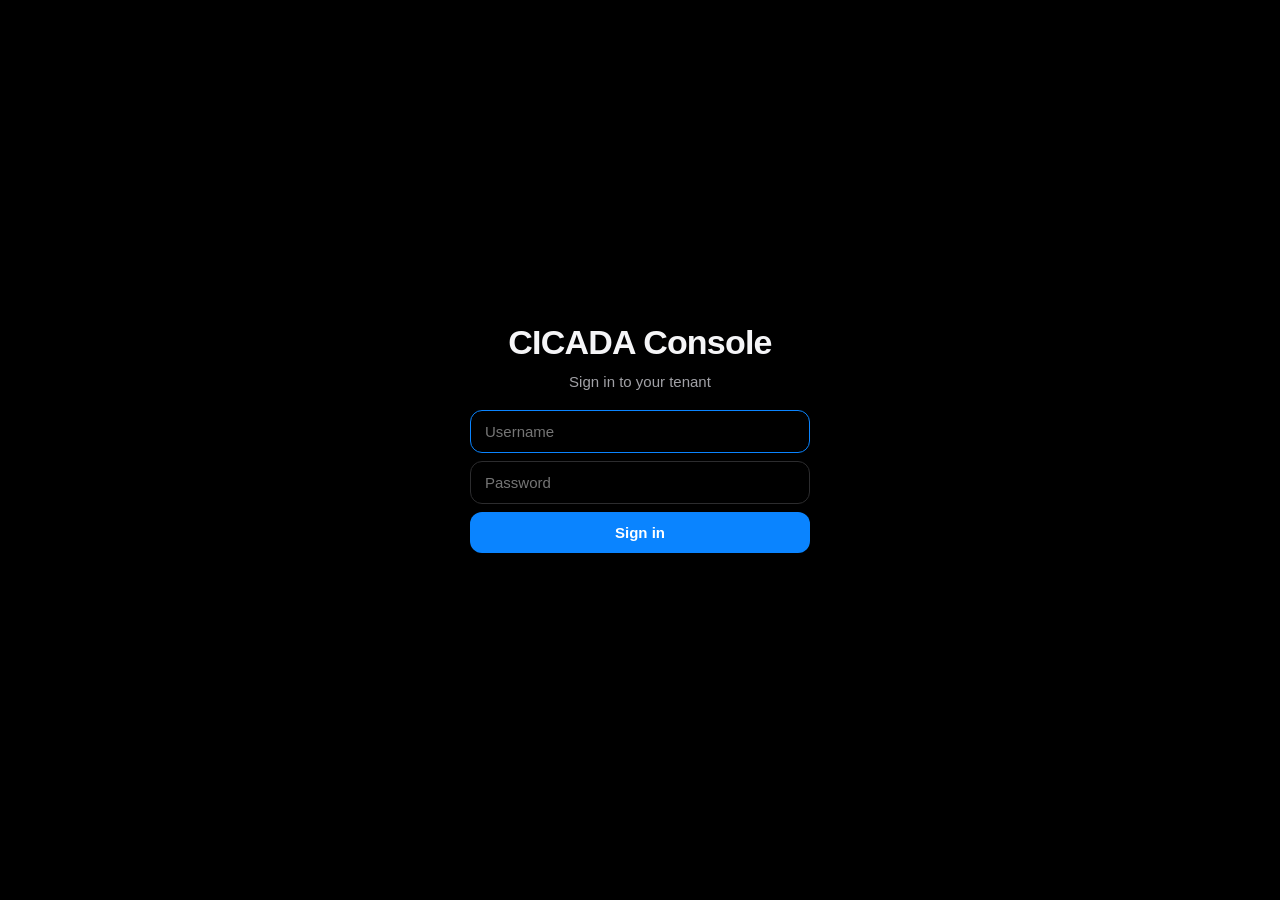
==== commit 6c14b13f: "P14: modern polish - icons, health ring, meters, motion, user card" ====
--- a/platform/saas/ui/console.html
+++ b/platform/saas/ui/console.html
@@ -1,56 +1,77 @@
 <!doctype html><html lang="en" data-theme="dark"><head><meta charset="utf-8"><meta name="viewport" content="width=device-width,initial-scale=1">
 <title>CICADA Console</title><link rel="icon" id="fav" href="data:image/svg+xml,%3Csvg xmlns='http://www.w3.org/2000/svg' viewBox='0 0 8 8'%3E%3Ccircle cx='4' cy='4' r='4' fill='%23888'/%3E%3C/svg%3E"><style>
-:root{--bg:#0b0e13;--sf:#12161d;--sf2:#181d26;--bd:#242b37;--tx:#e7ebf1;--mu:#8d97a8;--ac:#6d7cff;--ac2:#4b59d6;--ok:#2fd27a;--warn:#f0a62a;--bad:#ff6a5c;--sh:0 8px 30px #0006;--r:12px}
-[data-theme=light]{--bg:#f4f6f9;--sf:#fff;--sf2:#f0f2f6;--bd:#e1e5ec;--tx:#141820;--mu:#667085;--ac:#4b59d6;--ac2:#3946b8;--ok:#0f9d58;--warn:#c47f00;--bad:#d92d20;--sh:0 8px 30px #1a233a22}
-*{box-sizing:border-box}html,body{height:100%}body{margin:0;background:var(--bg);color:var(--tx);font:14px/1.5 -apple-system,BlinkMacSystemFont,"Segoe UI",Inter,sans-serif;-webkit-font-smoothing:antialiased}
+:root{--bg:#000;--sf:#1c1c1e;--sf2:#2c2c2e;--bd:#2c2c2e;--tx:#f5f5f7;--mu:#a1a1a6;--g2:#6e6e73;--ac:#0a84ff;--ac2:#0071e3;--ok:#30d158;--warn:#ff9f0a;--bad:#ff453a;--info:#64d2ff;--on:#fff;--sh:0 12px 40px #000a;--r:20px;--inp:#000;--sf3:#3a3a3c}
+[data-theme=light]{--bg:#f5f5f7;--sf:#fff;--sf2:#ececf0;--bd:#e5e5ea;--tx:#1d1d1f;--mu:#6e6e73;--g2:#86868b;--ac:#007aff;--ac2:#0062cc;--ok:#34c759;--warn:#ff9500;--bad:#ff3b30;--info:#32ade6;--sh:0 12px 40px #0002;--inp:#f5f5f7;--sf3:#dcdce1}
+*{box-sizing:border-box}html,body{height:100%}body{margin:0;background:var(--bg);color:var(--tx);font:15px/1.4 -apple-system,BlinkMacSystemFont,"SF Pro Text","Segoe UI",Arial,sans-serif;-webkit-font-smoothing:antialiased}
 button,input,select,textarea{font:inherit;color:inherit}a{color:var(--ac);text-decoration:none}
-:focus-visible{outline:2px solid var(--ac);outline-offset:2px;border-radius:6px}
-.btn{background:var(--sf2);border:1px solid var(--bd);padding:7px 13px;border-radius:9px;cursor:pointer;transition:.15s}.btn:hover{border-color:var(--ac)}
-.btn.pri{background:var(--ac);border-color:var(--ac);color:#fff}.btn.pri:hover{background:var(--ac2)}.btn.bad{color:var(--bad)}.btn.sm{padding:3px 9px;font-size:12px}.btn[disabled]{opacity:.5;pointer-events:none}
-input,select,textarea{background:var(--sf2);border:1px solid var(--bd);border-radius:9px;padding:8px 11px;width:100%}input:focus,select:focus,textarea:focus{border-color:var(--ac);outline:0}
+:focus-visible{outline:2px solid var(--ac);outline-offset:2px;border-radius:12px}
+.btn{background:var(--sf2);border:0;padding:10px 16px;border-radius:12px;cursor:pointer;font-weight:600;transition:.15s;color:var(--tx)}.btn:hover{filter:brightness(1.18)}
+.btn.pri{background:var(--ac);color:#fff}.btn.bad{background:var(--bad);color:#fff}.btn.sm{padding:5px 11px;font-size:12px}.btn[disabled]{opacity:.5;pointer-events:none}
+input,select,textarea{background:var(--inp);border:1px solid var(--bd);border-radius:12px;padding:10px 14px;width:100%}input:focus,select:focus,textarea:focus{border-color:var(--ac);outline:0}
 #login{display:none;min-height:100%;place-items:center;padding:20px}#login.on{display:grid}
-.lbox{width:100%;max-width:380px;background:var(--sf);border:1px solid var(--bd);border-radius:18px;padding:30px;box-shadow:var(--sh)}.lbox h1{margin:0 0 4px;font-size:22px}.lbox .mu{margin-bottom:18px}.lbox input{margin-bottom:10px}
-#app{display:none;height:100%;grid-template-columns:224px 1fr;grid-template-rows:56px 1fr}#app.on{display:grid}
-aside{grid-row:1/3;background:var(--sf);border-right:1px solid var(--bd);display:flex;flex-direction:column;padding:14px 10px}
-.brand{font-weight:700;font-size:16px;padding:6px 10px 16px;display:flex;align-items:center;gap:9px}.brand i{width:22px;height:22px;border-radius:7px;background:linear-gradient(135deg,var(--ac),#9b6dff)}
-nav a{display:flex;align-items:center;gap:10px;padding:9px 11px;border-radius:9px;color:var(--mu);margin-bottom:2px;cursor:pointer}nav a:hover{background:var(--sf2);color:var(--tx)}nav a.on{background:var(--sf2);color:var(--tx);font-weight:600;box-shadow:inset 2px 0 var(--ac)}
-nav a .n{margin-left:auto;background:var(--bad);color:#fff;border-radius:99px;font-size:11px;padding:0 7px;min-width:20px;text-align:center}
-.side-foot{margin-top:auto;font-size:12px;color:var(--mu);padding:10px}
-header{display:flex;align-items:center;gap:10px;padding:0 22px;border-bottom:1px solid var(--bd);background:var(--sf)}header .sp{flex:1}
-.kbd{border:1px solid var(--bd);border-radius:6px;padding:0 6px;font-size:11px;color:var(--mu)}.srch{display:flex;gap:10px;align-items:center;min-width:240px;justify-content:space-between;text-align:left}
-.live{display:inline-flex;align-items:center;gap:6px;font-size:12px;color:var(--mu)}.live i{width:8px;height:8px;border-radius:50%;background:var(--mu)}.live.on i{background:var(--ok);box-shadow:0 0 0 0 var(--ok);animation:pu 2s infinite}
+.lbox{width:100%;max-width:340px;text-align:center}.lbox h1{margin:0 0 4px;font-size:34px;letter-spacing:-.8px}.lbox .mu{margin-bottom:18px}.lbox input{margin-bottom:8px}
+#app{display:none;height:100%;grid-template-columns:232px 1fr;grid-template-rows:64px 1fr}#app.on{display:grid}
+aside{grid-row:1/3;background:var(--bg);display:flex;flex-direction:column;padding:24px 14px 18px 22px}
+.brand{font-weight:700;font-size:17px;letter-spacing:-.3px;padding:2px 4px 22px;display:flex;align-items:center;gap:10px}.brand i{width:22px;height:22px;border-radius:7px;background:var(--ac)}
+nav a{display:flex;align-items:center;gap:10px;padding:10px 16px;border-radius:99px;background:var(--sf2);color:var(--tx);margin-bottom:8px;cursor:pointer;font-weight:600}nav a:hover{filter:brightness(1.18)}nav a.on{background:var(--ac);color:#fff}
+nav a .n{margin-left:auto;background:var(--bad);color:#fff;border-radius:99px;font-size:11px;padding:0 7px;min-width:20px;text-align:center;font-weight:700}
+.side-foot{margin-top:auto;font-size:12px;color:var(--mu);padding:10px 4px}
+header{display:flex;align-items:center;gap:10px;padding:0 40px 0 12px;background:var(--bg)}header .sp{flex:1}
+.kbd{border-radius:6px;padding:0 6px;font-size:11px;color:var(--g2);background:var(--bg)}.srch{display:flex;gap:10px;align-items:center;min-width:260px;justify-content:space-between;text-align:left;border-radius:99px;color:var(--mu)}
+.live{display:inline-flex;align-items:center;gap:6px;font-size:12px;color:var(--mu)}.live i{width:8px;height:8px;border-radius:50%;background:var(--g2)}.live.on i{background:var(--ok);box-shadow:0 0 0 0 var(--ok);animation:pu 2s infinite}
 @keyframes pu{70%{box-shadow:0 0 0 7px #0000}}
-main{overflow:auto;padding:24px 26px 60px}.wrap{max-width:1180px;margin:0 auto}
-h1.pg{font-size:22px;margin:0 0 4px}.sub{color:var(--mu);margin-bottom:20px}h2{font-size:12px;letter-spacing:.07em;text-transform:uppercase;color:var(--mu);margin:0 0 12px;font-weight:600}
-.card{background:var(--sf);border:1px solid var(--bd);border-radius:var(--r);padding:16px 18px;margin-bottom:16px}.grid{display:grid;gap:16px}.g4{grid-template-columns:repeat(auto-fit,minmax(190px,1fr))}.g2{grid-template-columns:repeat(auto-fit,minmax(340px,1fr))}.g3{grid-template-columns:repeat(auto-fit,minmax(300px,1fr))}
-.big{font-size:30px;font-weight:700;letter-spacing:-.02em;line-height:1.1}.mu{color:var(--mu)}.sm{font-size:12px}.row{display:flex;align-items:center;gap:10px;padding:10px 0;border-bottom:1px solid var(--bd)}.row:last-child{border:0}.row .sp{flex:1;min-width:0}
-.pill{display:inline-flex;align-items:center;gap:6px;border:1px solid var(--bd);border-radius:99px;padding:1px 9px;font-size:12px;white-space:nowrap}.dot{width:9px;height:9px;border-radius:50%;display:inline-block;flex:none}
-.EXCELLENT,.GOOD,.ok{--c:var(--ok)}.FAIR,.warn,.medium{--c:var(--warn)}.POOR,.bad,.critical,.high{--c:var(--bad)}.low{--c:var(--mu)}.dot{background:var(--c,var(--mu))}.pill.c{color:var(--c);border-color:var(--c)}
-.banner{border-radius:var(--r);padding:20px 24px;margin-bottom:18px;display:flex;align-items:center;gap:16px;border:1px solid var(--c,var(--bd));background:linear-gradient(90deg,color-mix(in srgb,var(--c,var(--ac)) 16%,var(--sf)),var(--sf))}
-.banner .t{font-size:20px;font-weight:700}.att{border-left:3px solid var(--c,var(--warn));background:var(--sf2);border-radius:9px;padding:10px 13px;margin-bottom:9px;display:flex;gap:10px;align-items:center;cursor:default}.att .sp{flex:1}
+main{overflow:auto;padding:8px 40px 60px 12px}.wrap{max-width:1240px;margin:0 auto}
+h1.pg{font-size:34px;letter-spacing:-.8px;margin:0 0 4px;line-height:1.15}.sub{color:var(--mu);margin-bottom:24px}h2{font-size:12px;letter-spacing:2px;text-transform:uppercase;color:var(--g2);margin:0 0 12px;font-weight:700}
+.card{background:var(--sf);border-radius:var(--r);padding:20px;margin-bottom:16px;min-width:0}.grid{display:grid;gap:16px}.grid>.card{margin-bottom:0}.g4{grid-template-columns:repeat(auto-fit,minmax(200px,1fr))}.g2{grid-template-columns:repeat(auto-fit,minmax(360px,1fr))}.g3{grid-template-columns:repeat(auto-fit,minmax(300px,1fr))}
+.big{font-size:44px;font-weight:700;letter-spacing:-1.5px;line-height:1.1}.mu{color:var(--mu)}.sm{font-size:13px}.row{display:flex;align-items:center;gap:10px;padding:10px 0;border-top:1px solid var(--bd)}h2+.row,.row:first-child{border-top:0}.row .sp{flex:1;min-width:0}
+.pill{display:inline-flex;align-items:center;gap:6px;border-radius:99px;padding:3px 10px;font-size:12px;font-weight:700;white-space:nowrap;background:var(--sf2);color:var(--mu)}.dot{width:9px;height:9px;border-radius:50%;display:inline-block;flex:none}
+.EXCELLENT,.ok{--c:var(--ok)}.GOOD{--c:var(--info)}.FAIR,.warn,.medium,.high{--c:var(--warn)}.POOR,.bad,.critical{--c:var(--bad)}.low{--c:var(--g2)}.dot{background:var(--c,var(--g2))}
+.pill.c{background:var(--c);color:#000}.pill.c.POOR,.pill.c.bad,.pill.c.critical{color:#fff}.pill.c.low{background:var(--sf2);color:var(--mu)}.pill.c .dot{background:currentColor;opacity:.55;width:7px;height:7px}
+.banner{border-radius:var(--r);padding:22px 26px;margin-bottom:16px;display:flex;align-items:center;gap:18px;background:var(--sf)}
+.banner .t{font-size:26px;font-weight:700;letter-spacing:-.6px;color:var(--c,var(--tx))}.banner>.dot{width:18px;height:18px}.att{border-radius:14px;background:var(--sf2);padding:12px 16px;margin-bottom:10px;display:flex;gap:10px;align-items:center;border-left:4px solid var(--c,var(--warn))}.att .sp{flex:1}.att .btn:not(.pri),.row .btn:not(.pri):not(.bad){background:var(--sf3)}.card .btn:not(.pri):not(.bad){background:var(--sf3)}
 .empty{text-align:center;color:var(--mu);padding:30px 10px}.empty b{display:block;color:var(--tx);margin-bottom:4px}
-.bar{height:6px;background:var(--sf2);border-radius:9px;overflow:hidden}.bar i{display:block;height:100%;background:var(--ac)}
-table{width:100%;border-collapse:collapse}th{text-align:left;font-size:11px;color:var(--mu);text-transform:uppercase;letter-spacing:.06em;padding:6px 8px;border-bottom:1px solid var(--bd)}td{padding:9px 8px;border-bottom:1px solid var(--bd)}tr:last-child td{border:0}
-.tabs{display:flex;gap:4px;margin-bottom:16px}.tabs button{background:0;border:0;padding:6px 13px;border-radius:99px;color:var(--mu);cursor:pointer}.tabs button.on{background:var(--sf2);color:var(--tx);font-weight:600}
-.link{cursor:pointer}.link:hover{color:var(--ac)}.feed .row{font-size:13px;padding:7px 0}.feed time{color:var(--mu);font-size:11px;width:54px;flex:none}
-.node{cursor:pointer}.node:hover{border-color:var(--ac)}.sp svg{display:block}
-.chat{display:flex;flex-direction:column;gap:14px;margin-bottom:14px}.msg{max-width:78%;padding:11px 15px;border-radius:14px}.msg.u{align-self:flex-end;background:var(--ac);color:#fff}.msg.a{align-self:flex-start;background:var(--sf);border:1px solid var(--bd)}
-.chips{display:flex;flex-wrap:wrap;gap:7px;margin-top:9px}.chip{background:var(--sf2);border:1px solid var(--bd);border-radius:99px;padding:3px 11px;font-size:12px;cursor:pointer}.chip:hover{border-color:var(--ac)}
+.bar{height:8px;background:var(--sf2);border-radius:4px;overflow:hidden}.bar i{display:block;height:100%;background:var(--ok);transition:width .4s}
+table{width:100%;border-collapse:collapse}th{text-align:left;font-size:11px;color:var(--g2);letter-spacing:1px;text-transform:uppercase;padding:7px 6px;border:0}td{padding:8px 6px;border-top:1px solid var(--bd);font-size:13px}
+.tabs{display:flex;gap:8px;margin-bottom:16px;flex-wrap:wrap}.tabs button{background:var(--sf2);border:0;padding:10px 18px;border-radius:99px;color:var(--tx);cursor:pointer;font-weight:600}.tabs button.on{background:var(--ac);color:#fff}
+.link{cursor:pointer}.link:hover{background:var(--sf2)}.feed .row{font-size:13px;padding:7px 0}.feed time{color:var(--g2);font-size:12px;width:62px;flex:none}
+.node{cursor:pointer}.node:hover{background:#242427}[data-theme=light] .node:hover{background:#fafafc}.sp svg{display:block}
+.chat{display:flex;flex-direction:column;gap:14px;margin-bottom:14px}.msg{max-width:78%;padding:12px 16px;border-radius:20px}.msg.u{align-self:flex-end;background:var(--ac);color:#fff}.msg.a{align-self:flex-start;background:var(--sf)}
+.chips{display:flex;flex-wrap:wrap;gap:8px;margin-top:10px}.chip{background:var(--sf2);border-radius:99px;padding:5px 13px;font-size:13px;cursor:pointer;font-weight:500}.chip:hover{background:var(--ac);color:#fff}
 .tl{position:relative;padding-left:20px}.tl:before{content:"";position:absolute;left:5px;top:6px;bottom:6px;width:2px;background:var(--bd)}.tl div{position:relative;padding:5px 0}.tl div:before{content:"";position:absolute;left:-19px;top:11px;width:8px;height:8px;border-radius:50%;background:var(--ac)}
-.modal{position:fixed;inset:0;background:#0009;display:none;align-items:flex-start;justify-content:center;padding-top:12vh;z-index:50}.modal.on{display:flex}
-.pal{width:min(560px,92vw);background:var(--sf);border:1px solid var(--bd);border-radius:16px;box-shadow:var(--sh);overflow:hidden}.pal input{border:0;border-bottom:1px solid var(--bd);border-radius:0;padding:15px 18px;font-size:16px}.pal ul{list-style:none;margin:0;padding:6px;max-height:340px;overflow:auto}
-.pal li{padding:9px 12px;border-radius:9px;cursor:pointer;display:flex;gap:10px}.pal li.sel{background:var(--sf2);box-shadow:inset 2px 0 var(--ac)}.pal li .mu{margin-left:auto}
-#toasts{position:fixed;right:18px;bottom:18px;display:flex;flex-direction:column;gap:9px;z-index:60;max-width:360px}.toast{background:var(--sf);border:1px solid var(--bd);border-left:4px solid var(--c,var(--ac));border-radius:10px;padding:11px 14px;box-shadow:var(--sh);cursor:pointer;animation:in .25s}@keyframes in{from{transform:translateY(10px);opacity:0}}
-.field{margin-bottom:11px}.field label{display:block;font-size:12px;color:var(--mu);margin-bottom:4px}.inl{display:flex;gap:8px;flex-wrap:wrap;align-items:end}.inl>*{flex:1;min-width:110px}.inl .btn{flex:none}
-code,.mono{font-family:ui-monospace,SFMono-Regular,Menlo,monospace;font-size:12px}pre.code{background:var(--sf2);border:1px solid var(--bd);border-radius:9px;padding:11px;overflow:auto;position:relative;margin:8px 0}
-.skel{background:linear-gradient(90deg,var(--sf2),var(--sf),var(--sf2));background-size:200% 100%;animation:sk 1.2s infinite;border-radius:8px;height:18px;margin:8px 0}@keyframes sk{to{background-position:-200% 0}}
-.err{border:1px solid var(--bad);color:var(--bad);border-radius:10px;padding:10px 14px;margin-bottom:14px}
-@media(max-width:820px){#app{grid-template-columns:1fr;grid-template-rows:56px 1fr 58px}aside{grid-row:3;flex-direction:row;padding:4px;border:0;border-top:1px solid var(--bd)}.brand,.side-foot{display:none}nav{display:flex;width:100%;justify-content:space-around}nav a{flex-direction:column;gap:0;font-size:11px;padding:6px 8px}nav a.on{box-shadow:none}.srch .kbd{display:none}.srch{min-width:0;flex:1}#toasts{bottom:70px;left:10px;right:10px;max-width:none}nav a{font-size:10px}main{padding:16px}.msg{max-width:92%}}
+.modal{position:fixed;inset:0;background:#000b;display:none;align-items:flex-start;justify-content:center;padding-top:12vh;z-index:50}.modal.on{display:flex}
+.pal{width:min(580px,92vw);background:var(--sf);border-radius:var(--r);box-shadow:var(--sh);overflow:hidden}.pal input{border:0;border-bottom:1px solid var(--bd);border-radius:0;padding:17px 20px;font-size:17px;background:transparent}.pal ul{list-style:none;margin:0;padding:8px;max-height:340px;overflow:auto}
+.pal li{padding:10px 14px;border-radius:12px;cursor:pointer;display:flex;gap:10px}.pal li.sel{background:var(--ac);color:#fff}.pal li.sel .mu{color:#ffffffbb}.pal li .mu{margin-left:auto}
+#toasts{position:fixed;right:22px;bottom:22px;display:flex;flex-direction:column;gap:10px;z-index:60;max-width:380px}.toast{background:var(--sf2);border-radius:16px;padding:12px 16px;box-shadow:var(--sh);cursor:pointer;animation:in .25s;border-left:4px solid var(--c,var(--ac));font-weight:500}@keyframes in{from{transform:translateY(10px);opacity:0}}
+.field{margin-bottom:12px}.field label{display:block;font-size:12px;color:var(--g2);margin-bottom:5px;letter-spacing:.5px}.inl{display:flex;gap:8px;flex-wrap:wrap;align-items:end}.inl>*{flex:1;min-width:110px}.inl .btn{flex:none}
+code,.mono{font-family:ui-monospace,SFMono-Regular,Menlo,Consolas,monospace;font-size:12px}pre.code{background:var(--inp);border-radius:12px;padding:12px;overflow:auto;margin:8px 0}
+.skel{background:linear-gradient(90deg,var(--sf2),var(--sf),var(--sf2));background-size:200% 100%;animation:sk 1.2s infinite;border-radius:10px;height:18px;margin:8px 0}@keyframes sk{to{background-position:-200% 0}}
+.err{background:var(--sf);border-left:4px solid var(--bad);color:var(--bad);border-radius:14px;padding:12px 16px;margin-bottom:14px}
+@media(max-width:820px){#app{grid-template-columns:1fr;grid-template-rows:64px 1fr 62px}aside{grid-row:3;flex-direction:row;padding:4px 6px;background:var(--sf)}.brand,.side-foot{display:none}nav{display:flex;width:100%;justify-content:space-around;gap:4px}nav a{flex-direction:column;gap:0;font-size:10px;padding:6px 8px;margin:0;border-radius:14px;background:transparent;color:var(--mu)}nav a.on{background:var(--ac);color:#fff}.srch .kbd{display:none}.srch{min-width:0;flex:1}header{padding:0 12px}main{padding:8px 16px 24px}.msg{max-width:92%}#toasts{bottom:72px;left:10px;right:10px;max-width:none}h1.pg{font-size:28px}.big{font-size:36px}}
 @media(prefers-reduced-motion:reduce){*{animation:none!important;transition:none!important}}
+
+::selection{background:var(--ac);color:#fff}*{scrollbar-width:thin;scrollbar-color:var(--sf3) transparent}
+body{text-rendering:optimizeLegibility}.big,td,time,.n,.kbd,.ring text,.pill,.feed,b{font-variant-numeric:tabular-nums}
+.card{box-shadow:inset 0 0 0 1px rgba(255,255,255,.06);transition:transform .22s cubic-bezier(.2,.7,.2,1),box-shadow .22s,background .2s}
+[data-theme=light] .card{box-shadow:0 1px 2px #0000000a,0 0 0 1px #0000000d}
+.node:hover{transform:translateY(-3px);box-shadow:inset 0 0 0 1px color-mix(in srgb,var(--ac) 55%,transparent),0 18px 40px -22px #000}
+.btn:active,.tabs button:active,nav a:active{transform:scale(.97)}
+.wrap.enter>*{animation:rise .45s cubic-bezier(.2,.7,.2,1) both}.wrap.enter>*:nth-child(2){animation-delay:.04s}.wrap.enter>*:nth-child(3){animation-delay:.08s}.wrap.enter>*:nth-child(4){animation-delay:.12s}.wrap.enter>*:nth-child(5){animation-delay:.16s}
+@keyframes rise{from{opacity:0;transform:translateY(10px)}}
+.banner{box-shadow:inset 0 0 0 1px color-mix(in srgb,var(--c,#888) 38%,transparent),0 26px 80px -40px var(--c,transparent);background:radial-gradient(120% 220% at 0% 0%,color-mix(in srgb,var(--c,var(--ac)) 14%,var(--sf)),var(--sf) 62%)}
+.ico{width:18px;height:18px;flex:none;stroke:currentColor;fill:none;stroke-width:1.9;stroke-linecap:round;stroke-linejoin:round}
+.ring{flex:none;width:64px;height:64px}.ring text{font-weight:700;font-size:15px;fill:var(--tx);font-variant-numeric:tabular-nums}
+.meter{height:6px;border-radius:3px;background:var(--sf3);overflow:hidden}.meter i{display:block;height:100%;border-radius:3px;background:var(--c,var(--ok));transition:width .6s cubic-bezier(.2,.7,.2,1)}
+.userchip{display:flex;gap:11px;align-items:center;background:var(--sf);border-radius:16px;padding:10px 12px;margin-bottom:12px;color:var(--tx)}.userchip b{font-size:13px;display:block}.userchip .sm{font-size:11px}
+.avatar{width:32px;height:32px;border-radius:50%;background:linear-gradient(135deg,var(--ac),#bf5af2);color:#fff;display:grid;place-items:center;font-weight:700;font-size:12px;flex:none;text-transform:uppercase}
+.ev{width:26px;height:26px;border-radius:9px;display:grid;place-items:center;background:var(--sf2);color:var(--c,var(--mu));flex:none}.ev .ico{width:15px;height:15px}
+.empty .ico{width:36px;height:36px;color:var(--g2);margin:0 auto 10px;display:block;stroke-width:1.5}
+.kdot{display:inline-block;width:6px;height:6px;border-radius:50%;background:var(--c,var(--g2));margin-right:6px;vertical-align:middle}
+header .btn.sm{border-radius:99px;padding:7px 14px}
+@media(max-width:820px){.ring{width:48px;height:48px}.userchip{display:none}}
 </style></head><body>
 <div id="login" class="on"><form class="lbox" id="lf"><h1>CICADA Console</h1><div class="mu">Sign in to your tenant</div><input id="lu" placeholder="Username" autocomplete="username" aria-label="Username"><input id="lp" type="password" placeholder="Password" autocomplete="current-password" aria-label="Password"><button class="btn pri" style="width:100%" id="lgo">Sign in</button><div id="lerr" class="sm" style="color:var(--bad);margin-top:10px;min-height:18px" role="alert"></div></form></div>
 <div id="app"><aside><div class="brand"><i></i>CICADA</div><nav id="nav" aria-label="Main"></nav><div class="side-foot"><div id="who"></div><div style="margin-top:8px"><a href="/tracker">Engineering tracker</a> · <a href="/demo">Proof board</a></div></div></aside>
-<header><button class="btn srch" id="srch" aria-label="Open command palette"><span>Search or jump to…</span><span class="kbd">⌘K</span></button><div class="sp"></div><span class="live" id="live" role="status"><i></i><span>connecting</span></span><button class="btn sm" id="theme" aria-label="Toggle light or dark theme">Theme</button><button class="btn sm" id="out">Sign out</button></header>
+<header><button class="btn srch" id="srch" aria-label="Open command palette"><span>Search or jump to…</span><span class="kbd">⌘K</span></button><div class="sp"></div><span class="pill c" id="ov" role="status" style="display:none"></span><span class="live" id="live" role="status"><i></i><span>connecting</span></span><button class="btn sm" id="theme" aria-label="Toggle light or dark theme">Theme</button><button class="btn sm" id="out">Sign out</button></header>
 <main id="main" tabindex="-1"><div class="wrap" id="view"></div></main></div>
 <div class="modal" id="pm" role="dialog" aria-modal="true" aria-label="Command palette"><div class="pal"><input id="pi" placeholder="Type a page, node, incident or a question…" autocomplete="off"><ul id="pl"></ul></div></div>
 <div id="toasts" aria-live="polite"></div>
@@ -75,10 +96,21 @@
 function toast(msg,cls,go){const t=h("div",{class:"toast "+(cls||""),role:"status",onclick:()=>{t.remove();go&&go()}},msg);$("toasts").append(t);setTimeout(()=>t.remove(),7000)}
 async function act(btn,fn,okmsg){btn.disabled=true;try{await fn();okmsg&&toast(okmsg,"ok");await refresh()}catch(e){toast(e.message,"bad")}finally{btn.disabled=false}}
 const pill=(s,txt)=>h("span",{class:"pill c "+s},h("i",{class:"dot "+s}),txt||s.toLowerCase());
-const empty=(t,s)=>h("div",{class:"empty"},h("b",{},t),s||"");
+const empty=(t,s)=>h("div",{class:"empty"},ico("check"),h("b",{},t),s||"");
 const skel=()=>[h("div",{class:"skel",style:"width:40%;height:26px"}),h("div",{class:"skel"}),h("div",{class:"skel",style:"width:80%"})];
 async function copy(text,btn){try{await navigator.clipboard.writeText(text);toast("Copied","ok")}catch(e){const t=h("textarea",{style:"position:fixed;opacity:0"},text);document.body.append(t);t.select();document.execCommand("copy");t.remove();toast("Copied","ok")}}
 
+/* ---------- icons ---------- */
+const NS="http://www.w3.org/2000/svg",IC={overview:'<rect x="3" y="3" width="7" height="9" rx="1.8"/><rect x="14" y="3" width="7" height="5" rx="1.8"/><rect x="14" y="12" width="7" height="9" rx="1.8"/><rect x="3" y="16" width="7" height="5" rx="1.8"/>',
+ incidents:'<path d="M10.3 3.9 1.8 18a2 2 0 0 0 1.7 3h17a2 2 0 0 0 1.7-3L13.7 3.9a2 2 0 0 0-3.4 0z"/><path d="M12 9v4M12 17h.01"/>',fleet:'<rect x="3" y="4" width="18" height="6" rx="2"/><rect x="3" y="14" width="18" height="6" rx="2"/><path d="M7 7h.01M7 17h.01"/>',
+ ask:'<path d="M21 12a8 8 0 0 1-11.6 7.1L4 20l1-4.6A8 8 0 1 1 21 12z"/>',ops:'<path d="M4 6h9M17 6h3M4 12h3M11 12h9M4 18h11M19 18h1"/><circle cx="15" cy="6" r="2"/><circle cx="9" cy="12" r="2"/><circle cx="17" cy="18" r="2"/>',
+ settings:'<circle cx="12" cy="12" r="3"/><path d="M12 2v3M12 19v3M4.9 4.9l2.1 2.1M17 17l2.1 2.1M2 12h3M19 12h3M4.9 19.1 7 17M17 7l2.1-2.1"/>',pulse:'<path d="M3 12h4l3-8 4 16 3-8h4"/>',check:'<circle cx="12" cy="12" r="9"/><path d="m8 12 3 3 5-6"/>'};
+const ico=n=>{const s=document.createElementNS(NS,"svg");s.setAttribute("viewBox","0 0 24 24");s.setAttribute("class","ico");s.setAttribute("aria-hidden","true");s.innerHTML=IC[n]||"";return s};
+const healthy=x=>!x.stale&&(x.state=="EXCELLENT"||x.state=="GOOD");
+function ring(nodes){const n=nodes.length,ok=nodes.filter(healthy).length,r=26,c=2*Math.PI*r,s=document.createElementNS(NS,"svg"),mk=(t,a,tx)=>{const e=document.createElementNS(NS,t);for(const k in a)e.setAttribute(k,a[k]);if(tx!=null)e.textContent=tx;return e};
+ s.setAttribute("viewBox","0 0 64 64");s.setAttribute("class","ring");s.setAttribute("role","img");s.setAttribute("aria-label",`${ok} of ${n} nodes healthy`);
+ s.append(mk("circle",{cx:32,cy:32,r,fill:"none",stroke:n?"var(--c,var(--g2))":"var(--sf3)","stroke-width":6,opacity:n&&ok<n?1:0}),mk("circle",{cx:32,cy:32,r,fill:"none",stroke:"var(--ok)","stroke-width":6,"stroke-linecap":"round","stroke-dasharray":`${n?c*ok/n:0} ${c}`,transform:"rotate(-90 32 32)"}),mk("text",{x:32,y:37,"text-anchor":"middle"},n?`${ok}/${n}`:"-"));return s}
+const greet=()=>{const hr=new Date().getHours();return hr<5?"Working late":hr<12?"Good morning":hr<17?"Good afternoon":"Good evening"};
 /* ---------- auth ---------- */
 $("lf").onsubmit=async e=>{e.preventDefault();$("lerr").textContent="";$("lgo").disabled=true;
  try{const r=await fetch("/api/login",{method:"POST",headers:{"Content-Type":"application/json"},body:JSON.stringify({username:$("lu").value.trim(),password:$("lp").value})});const j=await r.json().catch(()=>({}));
@@ -87,7 +119,7 @@
 $("out").onclick=()=>signout();
 /* ---------- theme ---------- */
 function theme(t){document.documentElement.dataset.theme=t;loc.set("theme",t)}
-theme(loc.get("theme")||(matchMedia("(prefers-color-scheme:light)").matches?"light":"dark"));
+theme(loc.get("theme")||"dark");
 $("theme").onclick=()=>theme(document.documentElement.dataset.theme=="dark"?"light":"dark");
 /* ---------- data ---------- */
 async function refresh(){if(!T)return;
@@ -97,11 +129,11 @@
 function banner(m){const v=$("view");if(!v.firstChild||v.querySelector(".skel"))v.replaceChildren(h("div",{class:"err",role:"alert"},m,h("button",{class:"btn sm",style:"margin-left:10px",onclick:()=>refresh()},"Retry")))}
 const pending=()=>S.rem.filter(r=>r.status=="pending_approval");
 const openInc=()=>S.inc.filter(i=>i.status=="open");
-function chrome(){const o=S.fleet.overall,n=openInc().length;document.title=(n?`(${n}) `:"")+(LBL[o]||o)+" · CICADA";
+function chrome(){const o=S.fleet.overall,n=openInc().length;const ov=$("ov");ov.style.display="";ov.className="pill c "+o;ov.textContent=o;document.title=(n?`(${n}) `:"")+(LBL[o]||o)+" · CICADA";
  const col={EXCELLENT:"%232fd27a",GOOD:"%232fd27a",FAIR:"%23f0a62a",POOR:"%23ff6a5c"}[o]||"%23888";$("fav").href=`data:image/svg+xml,%3Csvg xmlns='http://www.w3.org/2000/svg' viewBox='0 0 8 8'%3E%3Ccircle cx='4' cy='4' r='4' fill='${col}'/%3E%3C/svg%3E`;
- const items=[["overview","◉","Overview",0],["incidents","⚠","Incidents",n],["fleet","▦","Fleet",0],["ask","✦","Ask",0],["ops","⚙","Operations",pending().length],["settings","☰","Settings",0]];
- $("nav").replaceChildren(...items.map(([k,i,t,c])=>h("a",{class:ROUTE==k?"on":"",href:"#/"+k,"aria-current":ROUTE==k?"page":null},h("span",{"aria-hidden":"true"},i),t,c?h("span",{class:"n"},c):null)));
- $("who").textContent=`${ME.username} · ${ME.role} · ${S.fleet.tenant_id} (${S.fleet.region.toUpperCase()})`}
+ const items=[["overview","","Overview",0],["incidents","","Incidents",n],["fleet","","Fleet",0],["ask","","Ask",0],["ops","","Operations",pending().length],["settings","","Settings",0]];
+ $("nav").replaceChildren(...items.map(([k,i,t,c])=>h("a",{class:ROUTE==k?"on":"",href:"#/"+k,"aria-current":ROUTE==k?"page":null},ico(k),t,c?h("span",{class:"n"},c):null)));
+ $("who").replaceChildren(h("div",{class:"userchip"},h("div",{class:"avatar"},ME.username.slice(0,2)),h("div",{style:"min-width:0"},h("b",{},ME.username),h("div",{class:"sm mu"},`${ME.role} · ${S.fleet.region.toUpperCase()}`))))}
 /* ---------- live stream ---------- */
 function connect(){ES&&ES.close();ES=new EventSource("/api/stream?token="+encodeURIComponent(T));let deb=0;
  const lv=(on,t)=>{$("live").classList.toggle("on",on);$("live").lastChild.textContent=t};
@@ -118,13 +150,14 @@
  feed.unshift({t,k,m});feed.length=Math.min(feed.length,40);if(ROUTE=="overview")renderFeed()}
 /* ---------- router ---------- */
 function go(p){location.hash="#/"+p}
-addEventListener("hashchange",()=>{ROUTE=(location.hash.slice(2)||"overview");$("main").scrollTop=0;hold=0;if(ME){chrome();render()}});
+function enter(){const v=$("view");v.classList.remove("enter");void v.offsetWidth;v.classList.add("enter");setTimeout(()=>v.classList.remove("enter"),900)}
+addEventListener("hashchange",()=>{enter();ROUTE=(location.hash.slice(2)||"overview");$("main").scrollTop=0;hold=0;if(ME){chrome();render()}});
 function render(){const [r,arg]=ROUTE.split("/");const v=$("view");const fn=VIEWS[r]||VIEWS.overview;const sc=$("main").scrollTop;
  if(hold&&v.firstChild)return;
  v.replaceChildren(fn(arg));$("main").scrollTop=sc}
 /* ---------- views ---------- */
 const VIEWS={};
-const kpi=(t,v,s)=>h("div",{class:"card",style:"margin:0"},h("h2",{},t),h("div",{class:"big"},v),h("div",{class:"sm mu",style:"margin-top:4px"},s||""));
+const kpi=(t,v,s,c)=>h("div",{class:"card",style:"margin:0"},h("h2",{},t),h("div",{class:"big",style:c?"color:var(--"+c+")":""},v),h("div",{class:"sm mu",style:"margin-top:4px"},s||""));
 const nodeState=id=>{const n=S.fleet.nodes.find(x=>x.node==id);return n?(n.stale?"stale":n.state):"unknown"};
 function attention(){const L=[];
  for(const r of pending())L.push(h("div",{class:"att POOR",style:"--c:var(--warn)"},h("div",{class:"sp"},h("b",{},`Approve: ${r.action.replace(/_/g," ")} on ${lab(r.node)}`),h("div",{class:"sm mu"},`risk ${r.risk} · ${Math.round(r.confidence*100)}% confidence · REM-${r.id}`)),
@@ -145,14 +178,14 @@
  for(const id of ids){const[x,y]=pos[id],st=nodeState(id),g=mk("g",{style:"cursor:pointer",tabindex:0,role:"link","aria-label":`${lab(id)} ${st}`});g.append(mk("rect",{x:x-34,y:y-20,width:68,height:40,rx:11,fill:"var(--sf2)",stroke:CC[st],"stroke-width":2}),mk("circle",{cx:x-20,cy:y-8,r:4,fill:CC[st]}),mk("text",{x:x,y:y+5,"text-anchor":"middle",fill:"var(--tx)","font-size":12,"font-weight":600},lab(id)));
   g.onclick=()=>go("fleet");g.onkeydown=e=>e.key=="Enter"&&go("fleet");sv.append(g)}
  return sv}
-function renderFeed(){const f=$("feed");if(!f)return;f.replaceChildren(...(feed.length?feed.slice(0,12).map(e=>h("div",{class:"row"},h("time",{},clock(e.t)),h("span",{class:"sp"},e.m))):[h("div",{class:"sm mu"},"Waiting for live events…")]))}
+function renderFeed(){const f=$("feed");if(!f)return;const K={state:["pulse","warn"],incident:["incidents","bad"],anomaly:["pulse","warn"],collector:["fleet","info"],insight:["ask","ac"]};f.replaceChildren(...(feed.length?feed.slice(0,12).map(e=>{const[i,c]=K[e.k]||["pulse","ac"];return h("div",{class:"row"},h("span",{class:"ev",style:"--c:var(--"+c+")"},ico(i)),h("span",{class:"sp"},e.m),h("time",{style:"text-align:right"},clock(e.t)))}):[h("div",{class:"sm mu"},"Waiting for live events…")]))}
 VIEWS.overview=()=>{const F=S.fleet,o=F.overall,n=openInc().length,sm=S.sum,inc=sm.incidents||{},al=S.al||{};
  const noData=!F.nodes.length;
- const b=h("div",{class:"banner "+o},h("span",{class:"dot",style:"width:16px;height:16px"}),h("div",{},h("div",{class:"t"},noData?"Waiting for data":LBL[o]||o),h("div",{class:"mu"},noData?"No node has reported yet.":`${F.nodes.length} node${F.nodes.length>1?"s":""} monitored · ${n?n+" open incident"+(n>1?"s":""):"no open incidents"} · ${F.region.toUpperCase()} region`)),h("div",{style:"flex:1"}),noData&&isAdmin()?h("a",{class:"btn pri",href:"#/setup"},"Connect a collector"):null);
- return h("div",{},h("h1",{class:"pg"},"Overview"),h("div",{class:"sub"},"What is happening across your estate, and what needs you."),b,
-  h("div",{class:"grid g4",style:"margin-bottom:16px"},kpi("Open incidents",n,`${inc.resolved||0} resolved in the last hour`),kpi("Time to resolve",inc.mttr_s!=null?ago(inc.mttr_s):"-","mean, last hour"),kpi("Detection lag",sm.detect_lag_s&&sm.detect_lag_s.median!=null?ago(sm.detect_lag_s.median):"-","median, fault to alert"),kpi("Noise removed",al.noise_reduction_pct!=null?Math.round(al.noise_reduction_pct)+"%":"-",`${al.folded_repeats||0} repeats folded`)),
+ const b=h("div",{class:"banner "+o},ring(F.nodes),h("div",{},h("div",{class:"t"},noData?"Waiting for data":LBL[o]||o),h("div",{class:"mu"},noData?"No node has reported yet.":`${F.nodes.length} node${F.nodes.length>1?"s":""} monitored · ${n?n+" open incident"+(n>1?"s":""):"no open incidents"} · ${F.region.toUpperCase()} region`)),h("div",{style:"flex:1"}),noData&&isAdmin()?h("a",{class:"btn pri",href:"#/setup"},"Connect a collector"):null);
+ return h("div",{},h("h1",{class:"pg"},`${greet()}, ${ME.username.split("-")[0]}.`),h("div",{class:"sub"},`${F.tenant_id} · region ${F.region.toUpperCase()} · ${F.nodes.filter(healthy).length} of ${F.nodes.length} nodes healthy`),b,
+  h("div",{class:"grid g4",style:"margin-bottom:16px"},kpi("Open incidents",n,`${inc.resolved||0} resolved in the last hour`,n?"bad":"ok"),kpi("Time to resolve",inc.mttr_s!=null?ago(inc.mttr_s):"-","mean, last hour"),kpi("Detection lag",sm.detect_lag_s&&sm.detect_lag_s.median!=null?ago(sm.detect_lag_s.median):"-","median, fault to alert"),kpi("Noise removed",al.noise_reduction_pct!=null?Math.round(al.noise_reduction_pct)+"%":"-",`${al.folded_repeats||0} repeats folded`)),
   h("div",{class:"grid g2"},h("div",{},h("div",{class:"card"},h("h2",{},"Needs your attention"),...attention()),h("div",{class:"card"},h("h2",{},"Dependency map"),topoSvg())),
-   h("div",{},h("div",{class:"card"},h("h2",{},"Live activity"),h("div",{class:"feed",id:"feed"})),h("div",{class:"card"},h("h2",{},"Collectors"),...(S.cols.length?S.cols.map(c=>h("div",{class:"row"},pill(c.offline?"POOR":"GOOD",c.offline?"offline":"online"),h("span",{class:"sp"},c.collector_id),h("span",{class:"sm mu"},`queue ${c.health.queue_depth} · v${c.version}`))):[empty("No collectors")])))),
+   h("div",{},h("div",{class:"card"},h("h2",{},"Live activity"),h("div",{class:"feed",id:"feed"})),h("div",{class:"card"},h("h2",{},"Collectors"),...(S.cols.length?S.cols.map(c=>h("div",{class:"row"},pill(c.offline?"POOR":"ok",c.offline?"offline":"online"),h("span",{class:"sp"},c.collector_id),h("span",{class:"sm mu"},`queue ${c.health.queue_depth} · v${c.version}`))):[empty("No collectors")])))),
   setTimeout(renderFeed,0)&&null)};
 /* incidents */
 let incF="open";const DET={};
@@ -191,7 +224,7 @@
  const nodes=[...S.fleet.nodes].sort((a,b)=>lab(a.node).localeCompare(lab(b.node)));
  if(!nodes.length)g.replaceWith(empty("No nodes yet","Connect a collector to start."));
  for(const n of nodes){const st=n.stale?"stale":n.state,m=n.metrics||{},card=h("div",{class:"card node"},h("div",{class:"row",style:"padding-top:0"},h("b",{class:"sp"},lab(n.node)),pill(n.stale?"low":n.state,n.stale?"no recent data":(LBL[n.state]||n.state).toLowerCase())),h("div",{class:"sp"}),
-   h("div",{class:"grid",style:"grid-template-columns:repeat(3,1fr);gap:8px;margin:8px 0"},...[["CPU",m.cpu,"%"],["Memory",m.mem,"%"],["Disk",m.disk,"%"],["Latency",m.latency_ms," ms"],["Loss",m.packet_loss,"%"],["Net",m.bandwidth_mbps," Mb/s"]].map(([k,v,u])=>h("div",{},h("div",{class:"sm mu"},k),h("b",{},v!=null?(+v).toFixed(v>=100?0:1)+u:"-")))),
+   h("div",{class:"grid",style:"grid-template-columns:repeat(3,1fr);gap:8px;margin:8px 0"},...[["CPU",m.cpu,"%",1],["Memory",m.mem,"%",1],["Disk",m.disk,"%",1],["Latency",m.latency_ms," ms"],["Loss",m.packet_loss,"%"],["Net",m.bandwidth_mbps," Mb/s"]].map(([k,v,u,mt])=>h("div",{},h("div",{class:"sm mu"},k),h("b",{},v!=null?(+v).toFixed(v>=100?0:1)+u:"-"),mt?h("div",{class:"meter",style:"margin-top:6px;--c:var(--"+(v>=90?"bad":v>=70?"warn":"ok")+")"},h("i",{style:"width:"+Math.min(100,v||0)+"%"})):null))),
    h("div",{class:"sp",id:"sp-"+n.node},h("div",{class:"skel",style:"height:44px"})),h("div",{class:"sm mu",style:"margin-top:6px"},n.reasons.join("; ")+" · in this state "+ago(n.since_s)));g.append(card);
   api(`/api/nodes/${n.node}/history?minutes=15&limit=120`).then(hs=>{const e=document.getElementById("sp-"+n.node);e&&e.replaceChildren(spark(hs.map(x=>x.cpu).filter(v=>v!=null),({EXCELLENT:"var(--ok)",GOOD:"var(--ok)",FAIR:"var(--warn)",POOR:"var(--bad)"})[st]||"var(--mu)"))}).catch(()=>{})}
  const fc=(S.sum.forecasts||[]);if(fc.length)box.append(h("div",{class:"card"},h("h2",{},"Forecasts"),...fc.map(f=>h("div",{class:"row"},h("span",{class:"sp"},`${f.label}: ${f.metric||""}`),h("span",{class:"mu"},f.text||`reaches limit in ${ago(f.eta_s||0)}`)))));return box};
@@ -278,7 +311,7 @@
  if(e.key=="?")toast("Shortcuts: ⌘K or / search · g then o i f a p s to jump","ok")});
 /* boot */
 async function boot(){if(!T)return signout();
- try{ME=await api("/api/me");$("login").classList.remove("on");$("app").classList.add("on");ROUTE=location.hash.slice(2)||"overview";$("view").replaceChildren(...skel());await refresh();connect();
+ try{ME=await api("/api/me");$("login").classList.remove("on");$("app").classList.add("on");ROUTE=location.hash.slice(2)||"overview";$("view").replaceChildren(...skel());await refresh();enter();connect();
   if(!S.fleet.nodes.length&&isAdmin()&&!location.hash)go("setup")}catch(e){if(T)toast(e.message,"bad")}}
 setInterval(()=>{if(T&&ME&&!document.hidden)refresh()},20000);document.addEventListener("visibilitychange",()=>{if(!document.hidden&&T&&ME)refresh()});
 boot();
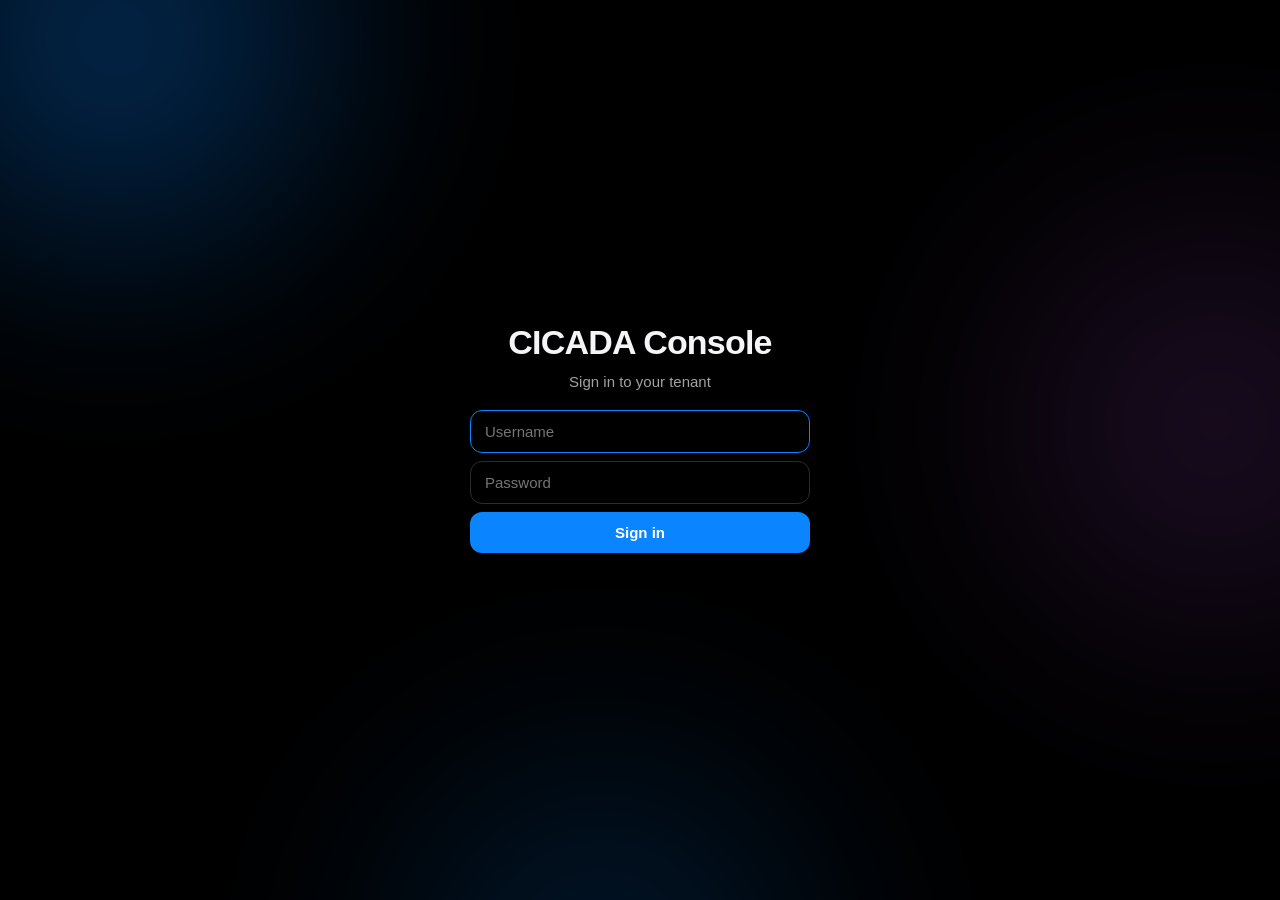
==== commit b381fbac: "P15: console aura, depth and interaction layer" ====
--- a/platform/saas/ui/console.html
+++ b/platform/saas/ui/console.html
@@ -68,10 +68,55 @@
 .kdot{display:inline-block;width:6px;height:6px;border-radius:50%;background:var(--c,var(--g2));margin-right:6px;vertical-align:middle}
 header .btn.sm{border-radius:99px;padding:7px 14px}
 @media(max-width:820px){.ring{width:48px;height:48px}.userchip{display:none}}
+
+/* ---------- P15: aura, depth, interaction ---------- */
+body{--st:var(--ac)}body[data-state=POOR]{--st:var(--bad)}body[data-state=FAIR]{--st:var(--warn)}body[data-state=GOOD],body[data-state=EXCELLENT]{--st:var(--ok)}
+#aura{position:fixed;inset:0;overflow:hidden;pointer-events:none;z-index:0}
+#aura i{position:absolute;width:58vmax;height:58vmax;border-radius:50%;filter:blur(90px);will-change:transform;background:radial-gradient(circle,var(--a) 0,transparent 62%);opacity:.38}
+#aura i:nth-child(1){--a:var(--ac);left:-20vmax;top:-26vmax;animation:dr1 40s ease-in-out infinite alternate}
+#aura i:nth-child(2){--a:#bf5af2;right:-24vmax;top:6vh;opacity:.17;animation:dr2 52s ease-in-out infinite alternate}
+#aura i:nth-child(3){--a:var(--st);left:18vw;bottom:-34vmax;opacity:.2;transition:background 1s;animation:dr3 46s ease-in-out infinite alternate}
+@keyframes dr1{to{transform:translate(14vmax,10vmax) scale(1.15)}}@keyframes dr2{to{transform:translate(-12vmax,12vmax) scale(.9)}}@keyframes dr3{to{transform:translate(10vmax,-8vmax) scale(1.2)}}
+[data-theme=light] #aura i{opacity:.14}[data-theme=light] #aura i:nth-child(2){opacity:.09}[data-theme=light] #aura i:nth-child(3){opacity:.1}
+#login,#app{position:relative;z-index:1}
+@media(min-width:821px){aside{background:transparent}}
+header{background:transparent}
+#upd{font-size:12px;margin-right:4px;white-space:nowrap}
+.card,.banner{position:relative;--mx:50%;--my:0%}
+.card{background-image:linear-gradient(180deg,rgba(255,255,255,.04),transparent 46%);box-shadow:inset 0 0 0 1px rgba(255,255,255,.07),0 1px 2px #0007,0 18px 38px -24px #000}
+[data-theme=light] .card{background-image:none;box-shadow:0 1px 2px #0000000a,0 0 0 1px #0000000d,0 14px 30px -22px #00000040}
+.card::before,.banner::before,.card::after,.banner::after{content:"";position:absolute;inset:0;border-radius:inherit;pointer-events:none;opacity:0;transition:opacity .3s}
+.card::before,.banner::before{background:radial-gradient(420px circle at var(--mx) var(--my),rgba(255,255,255,.075),transparent 45%)}
+[data-theme=light] .card::before,[data-theme=light] .banner::before{background:radial-gradient(420px circle at var(--mx) var(--my),rgba(10,132,255,.07),transparent 45%)}
+.card::after,.banner::after{padding:1px;background:radial-gradient(240px circle at var(--mx) var(--my),color-mix(in srgb,var(--c,var(--ac)) 85%,#fff),transparent 62%);-webkit-mask:linear-gradient(#000 0 0) content-box,linear-gradient(#000 0 0);-webkit-mask-composite:xor;mask:linear-gradient(#000 0 0) content-box,linear-gradient(#000 0 0);mask-composite:exclude}
+.card:hover::before,.banner:hover::before,.card:hover::after,.banner:hover::after{opacity:1}
+.tilt:hover{transform:perspective(900px) translateY(-3px) rotateX(var(--rx,0deg)) rotateY(var(--ry,0deg));transition-duration:.12s,.22s,.2s}
+.lnk{cursor:pointer}.lnk:hover .big{filter:brightness(1.15)}
+nav a{position:relative;overflow:hidden;transition:filter .15s,transform .18s,background .2s,box-shadow .2s}nav a:hover{transform:translateX(3px)}
+nav a.on{box-shadow:0 10px 26px -10px color-mix(in srgb,var(--ac) 80%,transparent)}
+.btn{position:relative;overflow:hidden}.btn.pri:hover{box-shadow:0 10px 26px -10px color-mix(in srgb,var(--ac) 85%,transparent);transform:translateY(-1px)}
+.brand i{box-shadow:0 0 18px -2px color-mix(in srgb,var(--ac) 75%,transparent)}
+.rip{position:absolute;border-radius:50%;background:rgba(255,255,255,.32);transform:scale(0);animation:rp .62s ease-out forwards;pointer-events:none}@keyframes rp{to{transform:scale(1);opacity:0}}
+.modal{backdrop-filter:blur(7px);-webkit-backdrop-filter:blur(7px)}
+.pal{background:color-mix(in srgb,var(--sf) 84%,transparent);backdrop-filter:blur(24px) saturate(1.6);-webkit-backdrop-filter:blur(24px) saturate(1.6);box-shadow:var(--sh),inset 0 0 0 1px rgba(255,255,255,.08)}
+.toast{position:relative;overflow:hidden;background:color-mix(in srgb,var(--sf2) 88%,transparent);backdrop-filter:blur(16px);-webkit-backdrop-filter:blur(16px)}
+.toast::after{content:"";position:absolute;left:0;right:0;bottom:0;height:3px;background:var(--c,var(--ac));opacity:.65;transform-origin:left;animation:tb 7s linear forwards}@keyframes tb{to{transform:scaleX(0)}}
+.spk{position:relative}.spk svg{display:block;width:100%;height:44px;cursor:crosshair}.spk .xh{stroke:var(--mu);stroke-width:1;opacity:0;vector-effect:non-scaling-stroke}.spk:hover .xh{opacity:.55}
+.spk .dotp{position:absolute;width:8px;height:8px;margin:-4px 0 0 -4px;border-radius:50%;background:var(--c);box-shadow:0 0 0 3px color-mix(in srgb,var(--c) 30%,transparent);opacity:0;pointer-events:none;transition:opacity .15s}
+.spk .tip{position:absolute;top:-24px;transform:translateX(-50%);background:var(--sf3);color:var(--tx);border-radius:8px;padding:2px 8px;font-size:11px;white-space:nowrap;opacity:0;pointer-events:none;transition:opacity .15s;font-variant-numeric:tabular-nums}
+.spk:hover .dotp,.spk:hover .tip{opacity:1}
+.edge{stroke-dasharray:5 5;animation:flow 1.4s linear infinite}@keyframes flow{to{stroke-dashoffset:-20}}
+svg.hl .tn:not(.on){opacity:.28}svg.hl .edge:not(.on){opacity:.1}.edge.on{opacity:1!important;stroke:var(--ac)}.tn{transition:opacity .2s}
+.tn rect{transition:filter .2s}.tn:hover rect{filter:drop-shadow(0 0 7px currentColor)}
+.pulse{transform-box:fill-box;transform-origin:center;animation:np 1.9s ease-out infinite}@keyframes np{from{opacity:.75;transform:scale(1)}to{opacity:0;transform:scale(1.55)}}
+.wrap.enter .ln{stroke-dasharray:1;stroke-dashoffset:1;animation:dw 1.1s .1s ease forwards}@keyframes dw{to{stroke-dashoffset:0}}
+.wrap.enter .ring circle:nth-child(2){animation:rg 1s cubic-bezier(.2,.7,.2,1) both}@keyframes rg{from{stroke-dashoffset:170}}
+@media(prefers-reduced-motion:reduce){#aura i{animation:none!important}.edge{stroke-dasharray:none}}
 </style></head><body>
+<div id="aura" aria-hidden="true"><i></i><i></i><i></i></div>
 <div id="login" class="on"><form class="lbox" id="lf"><h1>CICADA Console</h1><div class="mu">Sign in to your tenant</div><input id="lu" placeholder="Username" autocomplete="username" aria-label="Username"><input id="lp" type="password" placeholder="Password" autocomplete="current-password" aria-label="Password"><button class="btn pri" style="width:100%" id="lgo">Sign in</button><div id="lerr" class="sm" style="color:var(--bad);margin-top:10px;min-height:18px" role="alert"></div></form></div>
 <div id="app"><aside><div class="brand"><i></i>CICADA</div><nav id="nav" aria-label="Main"></nav><div class="side-foot"><div id="who"></div><div style="margin-top:8px"><a href="/tracker">Engineering tracker</a> · <a href="/demo">Proof board</a></div></div></aside>
-<header><button class="btn srch" id="srch" aria-label="Open command palette"><span>Search or jump to…</span><span class="kbd">⌘K</span></button><div class="sp"></div><span class="pill c" id="ov" role="status" style="display:none"></span><span class="live" id="live" role="status"><i></i><span>connecting</span></span><button class="btn sm" id="theme" aria-label="Toggle light or dark theme">Theme</button><button class="btn sm" id="out">Sign out</button></header>
+<header><button class="btn srch" id="srch" aria-label="Open command palette"><span>Search or jump to…</span><span class="kbd">⌘K</span></button><div class="sp"></div><span class="sm mu" id="upd"></span><span class="pill c" id="ov" role="status" style="display:none"></span><span class="live" id="live" role="status"><i></i><span>connecting</span></span><button class="btn sm" id="theme" aria-label="Toggle light or dark theme">Theme</button><button class="btn sm" id="out">Sign out</button></header>
 <main id="main" tabindex="-1"><div class="wrap" id="view"></div></main></div>
 <div class="modal" id="pm" role="dialog" aria-modal="true" aria-label="Command palette"><div class="pal"><input id="pi" placeholder="Type a page, node, incident or a question…" autocomplete="off"><ul id="pl"></ul></div></div>
 <div id="toasts" aria-live="polite"></div>
@@ -81,7 +126,7 @@
 const h=(t,a,...k)=>{const e=document.createElement(t);for(const x in a||{}){const v=a[x];if(v==null||v===false)continue;if(x=="class")e.className=v;else if(x=="style")e.style.cssText=v;else if(x.startsWith("on"))e.addEventListener(x.slice(2),v);else e.setAttribute(x,v===true?"":v)}for(const c of k.flat(9))if(c!=null&&c!==false)e.append(c.nodeType?c:document.createTextNode(c));return e};
 const sess={get:k=>{try{return sessionStorage.getItem(k)}catch(e){return null}},set:(k,v)=>{try{sessionStorage.setItem(k,v)}catch(e){}},del:k=>{try{sessionStorage.removeItem(k)}catch(e){}}};
 const loc={get:k=>{try{return localStorage.getItem(k)}catch(e){return null}},set:(k,v)=>{try{localStorage.setItem(k,v)}catch(e){}}};
-let T=sess.get("tok"),ME=null,ES=null,S={fleet:null,topo:{},inc:[],rem:[],sum:null,al:null,cols:[],hist:{}},ROUTE="overview",feed=[],hold=0;
+let LASTU=0,KV={},T=sess.get("tok"),ME=null,ES=null,S={fleet:null,topo:{},inc:[],rem:[],sum:null,al:null,cols:[],hist:{}},ROUTE="overview",feed=[],hold=0;
 const ago=s=>{s=Math.max(0,s);return s<90?Math.round(s)+"s":s<5400?Math.round(s/60)+"m":s<172800?(s/3600).toFixed(1)+"h":Math.round(s/86400)+"d"};
 const clock=t=>new Date(t*1000).toLocaleTimeString([],{hour:"2-digit",minute:"2-digit",second:"2-digit"});
 const full=t=>new Date(t*1000).toLocaleString();
@@ -125,11 +170,11 @@
 async function refresh(){if(!T)return;
  try{const [fl,tp,inc,sum,al,cols]=await Promise.all([api("/api/fleet"),api("/api/topology"),api("/api/incidents?limit=60"),api("/api/aiops/summary"),api("/api/alerts/summary"),api("/api/collectors")]);
   let rem=[];try{rem=await api("/api/remediation")}catch(e){}
-  S.fleet=fl;S.topo=tp;S.inc=inc;S.sum=sum;S.al=al;S.cols=cols;S.rem=Array.isArray(rem)?rem:[];chrome();render()}catch(e){if(T)banner(e.message)}}
+  S.fleet=fl;S.topo=tp;S.inc=inc;S.sum=sum;S.al=al;S.cols=cols;S.rem=Array.isArray(rem)?rem:[];LASTU=Date.now();chrome();render()}catch(e){if(T)banner(e.message)}}
 function banner(m){const v=$("view");if(!v.firstChild||v.querySelector(".skel"))v.replaceChildren(h("div",{class:"err",role:"alert"},m,h("button",{class:"btn sm",style:"margin-left:10px",onclick:()=>refresh()},"Retry")))}
 const pending=()=>S.rem.filter(r=>r.status=="pending_approval");
 const openInc=()=>S.inc.filter(i=>i.status=="open");
-function chrome(){const o=S.fleet.overall,n=openInc().length;const ov=$("ov");ov.style.display="";ov.className="pill c "+o;ov.textContent=o;document.title=(n?`(${n}) `:"")+(LBL[o]||o)+" · CICADA";
+function chrome(){const o=S.fleet.overall,n=openInc().length;const ov=$("ov");ov.style.display="";ov.className="pill c "+o;ov.textContent=o;document.body.dataset.state=o;document.title=(n?`(${n}) `:"")+(LBL[o]||o)+" · CICADA";
  const col={EXCELLENT:"%232fd27a",GOOD:"%232fd27a",FAIR:"%23f0a62a",POOR:"%23ff6a5c"}[o]||"%23888";$("fav").href=`data:image/svg+xml,%3Csvg xmlns='http://www.w3.org/2000/svg' viewBox='0 0 8 8'%3E%3Ccircle cx='4' cy='4' r='4' fill='${col}'/%3E%3C/svg%3E`;
  const items=[["overview","","Overview",0],["incidents","","Incidents",n],["fleet","","Fleet",0],["ask","","Ask",0],["ops","","Operations",pending().length],["settings","","Settings",0]];
  $("nav").replaceChildren(...items.map(([k,i,t,c])=>h("a",{class:ROUTE==k?"on":"",href:"#/"+k,"aria-current":ROUTE==k?"page":null},ico(k),t,c?h("span",{class:"n"},c):null)));
@@ -157,7 +202,11 @@
  v.replaceChildren(fn(arg));$("main").scrollTop=sc}
 /* ---------- views ---------- */
 const VIEWS={};
-const kpi=(t,v,s,c)=>h("div",{class:"card",style:"margin:0"},h("h2",{},t),h("div",{class:"big",style:c?"color:var(--"+c+")":""},v),h("div",{class:"sm mu",style:"margin-top:4px"},s||""));
+const RM=matchMedia("(prefers-reduced-motion:reduce)").matches,FINE=matchMedia("(pointer:fine)").matches;
+const kpi=(t,v,s,c,to)=>{const big=h("div",{class:"big",style:c?"color:var(--"+c+")":""},v),m=/^(\d+)(%?)$/.exec(String(v));
+ if(m&&!RM){const end=+m[1],from=KV[t]!=null?KV[t]:0;KV[t]=end;if(from!=end){const t0=performance.now();big.textContent=from+m[2];const step=now=>{const k=Math.min(1,(now-t0)/700),e=1-Math.pow(1-k,3);big.textContent=Math.round(from+(end-from)*e)+m[2];if(k<1&&(big.isConnected||now-t0<80))requestAnimationFrame(step)};requestAnimationFrame(step)}}
+ const el=h("div",{class:"card tilt"+(to?" lnk":""),style:"margin:0"},h("h2",{},t),big,h("div",{class:"sm mu",style:"margin-top:4px"},s||""));
+ if(to){el.tabIndex=0;el.setAttribute("role","link");el.onclick=()=>{location.hash="#/"+to};el.onkeydown=e=>{if(e.key=="Enter")location.hash="#/"+to}}return el};
 const nodeState=id=>{const n=S.fleet.nodes.find(x=>x.node==id);return n?(n.stale?"stale":n.state):"unknown"};
 function attention(){const L=[];
  for(const r of pending())L.push(h("div",{class:"att POOR",style:"--c:var(--warn)"},h("div",{class:"sp"},h("b",{},`Approve: ${r.action.replace(/_/g," ")} on ${lab(r.node)}`),h("div",{class:"sm mu"},`risk ${r.risk} · ${Math.round(r.confidence*100)}% confidence · REM-${r.id}`)),
@@ -173,17 +222,19 @@
  const ns="http://www.w3.org/2000/svg",sv=document.createElementNS(ns,"svg");sv.setAttribute("viewBox",`0 0 ${W} ${H}`);sv.setAttribute("role","img");sv.setAttribute("aria-label","Dependency map");sv.style.cssText="width:100%;height:auto;max-height:260px";
  const mk=(t,a,tx)=>{const e=document.createElementNS(ns,t);for(const k in a)e.setAttribute(k,a[k]);if(tx!=null)e.textContent=tx;return e};
  sv.append(mk("defs",{}));const d=sv.firstChild;const ar=mk("marker",{id:"ar",viewBox:"0 0 8 8",refX:7,refY:4,markerWidth:7,markerHeight:7,orient:"auto"});ar.append(mk("path",{d:"M0 0L8 4L0 8z",fill:"var(--mu)"}));d.append(ar);
- for(const id of ids)for(const dep of T_[id].depends_on||[])if(pos[dep]){const[a,b]=[pos[dep],pos[id]];sv.append(mk("line",{x1:a[0]+34,y1:a[1],x2:b[0]-36,y2:b[1],stroke:"var(--mu)","stroke-width":1.5,"marker-end":"url(#ar)",opacity:.6}))}
- const CC={EXCELLENT:"var(--ok)",GOOD:"var(--ok)",FAIR:"var(--warn)",POOR:"var(--bad)",stale:"var(--mu)",unknown:"var(--mu)"};
- for(const id of ids){const[x,y]=pos[id],st=nodeState(id),g=mk("g",{style:"cursor:pointer",tabindex:0,role:"link","aria-label":`${lab(id)} ${st}`});g.append(mk("rect",{x:x-34,y:y-20,width:68,height:40,rx:11,fill:"var(--sf2)",stroke:CC[st],"stroke-width":2}),mk("circle",{cx:x-20,cy:y-8,r:4,fill:CC[st]}),mk("text",{x:x,y:y+5,"text-anchor":"middle",fill:"var(--tx)","font-size":12,"font-weight":600},lab(id)));
-  g.onclick=()=>go("fleet");g.onkeydown=e=>e.key=="Enter"&&go("fleet");sv.append(g)}
+ const E=[];for(const id of ids)for(const dep of T_[id].depends_on||[])if(pos[dep]){const[a,b]=[pos[dep],pos[id]];const e=mk("line",{x1:a[0]+34,y1:a[1],x2:b[0]-36,y2:b[1],stroke:"var(--mu)","stroke-width":1.5,"marker-end":"url(#ar)",opacity:.6,class:"edge"});E.push([e,dep,id]);sv.append(e)}
+ const G={},CC={EXCELLENT:"var(--ok)",GOOD:"var(--ok)",FAIR:"var(--warn)",POOR:"var(--bad)",stale:"var(--mu)",unknown:"var(--mu)"};
+ for(const id of ids){const[x,y]=pos[id],st=nodeState(id),g=mk("g",{class:"tn",style:"cursor:pointer",tabindex:0,role:"link","aria-label":`${lab(id)} ${st}`});if(st=="POOR")g.append(mk("rect",{x:x-34,y:y-20,width:68,height:40,rx:11,fill:"none",stroke:CC[st],"stroke-width":2,class:"pulse"}));g.append(mk("rect",{x:x-34,y:y-20,width:68,height:40,rx:11,fill:"var(--sf2)",stroke:CC[st],"stroke-width":2}),mk("circle",{cx:x-20,cy:y-8,r:4,fill:CC[st]}),mk("text",{x:x,y:y+5,"text-anchor":"middle",fill:"var(--tx)","font-size":12,"font-weight":600},lab(id)));
+  g.onclick=()=>go("fleet");g.onkeydown=e=>e.key=="Enter"&&go("fleet");G[id]=g;sv.append(g);
+  const on=()=>{const set=new Set([id]);E.forEach(([e,a,b])=>{if(a==id||b==id){set.add(a);set.add(b);e.classList.add("on")}});for(const k in G)G[k].classList.toggle("on",set.has(k));sv.classList.add("hl")},off=()=>{sv.classList.remove("hl");E.forEach(([e])=>e.classList.remove("on"));for(const k in G)G[k].classList.remove("on")};
+  g.addEventListener("pointerenter",on);g.addEventListener("pointerleave",off);g.addEventListener("focus",on);g.addEventListener("blur",off)}
  return sv}
 function renderFeed(){const f=$("feed");if(!f)return;const K={state:["pulse","warn"],incident:["incidents","bad"],anomaly:["pulse","warn"],collector:["fleet","info"],insight:["ask","ac"]};f.replaceChildren(...(feed.length?feed.slice(0,12).map(e=>{const[i,c]=K[e.k]||["pulse","ac"];return h("div",{class:"row"},h("span",{class:"ev",style:"--c:var(--"+c+")"},ico(i)),h("span",{class:"sp"},e.m),h("time",{style:"text-align:right"},clock(e.t)))}):[h("div",{class:"sm mu"},"Waiting for live events…")]))}
 VIEWS.overview=()=>{const F=S.fleet,o=F.overall,n=openInc().length,sm=S.sum,inc=sm.incidents||{},al=S.al||{};
  const noData=!F.nodes.length;
  const b=h("div",{class:"banner "+o},ring(F.nodes),h("div",{},h("div",{class:"t"},noData?"Waiting for data":LBL[o]||o),h("div",{class:"mu"},noData?"No node has reported yet.":`${F.nodes.length} node${F.nodes.length>1?"s":""} monitored · ${n?n+" open incident"+(n>1?"s":""):"no open incidents"} · ${F.region.toUpperCase()} region`)),h("div",{style:"flex:1"}),noData&&isAdmin()?h("a",{class:"btn pri",href:"#/setup"},"Connect a collector"):null);
  return h("div",{},h("h1",{class:"pg"},`${greet()}, ${ME.username.split("-")[0]}.`),h("div",{class:"sub"},`${F.tenant_id} · region ${F.region.toUpperCase()} · ${F.nodes.filter(healthy).length} of ${F.nodes.length} nodes healthy`),b,
-  h("div",{class:"grid g4",style:"margin-bottom:16px"},kpi("Open incidents",n,`${inc.resolved||0} resolved in the last hour`,n?"bad":"ok"),kpi("Time to resolve",inc.mttr_s!=null?ago(inc.mttr_s):"-","mean, last hour"),kpi("Detection lag",sm.detect_lag_s&&sm.detect_lag_s.median!=null?ago(sm.detect_lag_s.median):"-","median, fault to alert"),kpi("Noise removed",al.noise_reduction_pct!=null?Math.round(al.noise_reduction_pct)+"%":"-",`${al.folded_repeats||0} repeats folded`)),
+  h("div",{class:"grid g4",style:"margin-bottom:16px"},kpi("Open incidents",n,`${inc.resolved||0} resolved in the last hour`,n?"bad":"ok","incidents"),kpi("Time to resolve",inc.mttr_s!=null?ago(inc.mttr_s):"-","mean, last hour"),kpi("Detection lag",sm.detect_lag_s&&sm.detect_lag_s.median!=null?ago(sm.detect_lag_s.median):"-","median, fault to alert"),kpi("Noise removed",al.noise_reduction_pct!=null?Math.round(al.noise_reduction_pct)+"%":"-",`${al.folded_repeats||0} repeats folded`)),
   h("div",{class:"grid g2"},h("div",{},h("div",{class:"card"},h("h2",{},"Needs your attention"),...attention()),h("div",{class:"card"},h("h2",{},"Dependency map"),topoSvg())),
    h("div",{},h("div",{class:"card"},h("h2",{},"Live activity"),h("div",{class:"feed",id:"feed"})),h("div",{class:"card"},h("h2",{},"Collectors"),...(S.cols.length?S.cols.map(c=>h("div",{class:"row"},pill(c.offline?"POOR":"ok",c.offline?"offline":"online"),h("span",{class:"sp"},c.collector_id),h("span",{class:"sm mu"},`queue ${c.health.queue_depth} · v${c.version}`))):[empty("No collectors")])))),
   setTimeout(renderFeed,0)&&null)};
@@ -219,14 +270,20 @@
    r.status=="approved"?h("button",{class:"btn sm",onclick:e=>act(e.target,()=>api(`/api/remediation/${r.id}/cancel`,"POST",{}),"Cancelled")},"Cancel"):null):null)}
 /* fleet */
 VIEWS.fleet=()=>{const box=h("div",{},h("h1",{class:"pg"},"Fleet"),h("div",{class:"sub"},"Every monitored node, with the last 15 minutes of CPU."));const g=h("div",{class:"grid g3"});box.append(g);
- const spark=(pts,c)=>{if(pts.length<2)return h("div",{class:"sm mu"},"collecting…");const mx=Math.max(100,...pts),W=260,H=44,d=pts.map((v,i)=>`${(i/(pts.length-1)*W).toFixed(1)},${(H-v/mx*H).toFixed(1)}`).join(" ");
-  const ns="http://www.w3.org/2000/svg",s=document.createElementNS(ns,"svg");s.setAttribute("viewBox",`0 0 ${W} ${H}`);s.setAttribute("preserveAspectRatio","none");s.style.cssText="width:100%;height:44px";const p=document.createElementNS(ns,"polyline");p.setAttribute("points",d);p.setAttribute("fill","none");p.setAttribute("stroke",c);p.setAttribute("stroke-width","2");s.append(p);return s};
+ const spark=(pts,c)=>{if(pts.length<2)return h("div",{class:"sm mu"},"collecting…");const W=260,H=44,mx=Math.max(100,...pts.map(p=>p.v)),X=i=>i/(pts.length-1)*W,Y=v=>H-2-v/mx*(H-4),n=pts.length,
+  d=pts.map((p,i)=>X(i).toFixed(1)+","+Y(p.v).toFixed(1)).join(" "),gid="sg"+Math.random().toString(36).slice(2,8),ns="http://www.w3.org/2000/svg",mk=(t,a)=>{const e=document.createElementNS(ns,t);for(const k in a)e.setAttribute(k,a[k]);return e},
+  s=mk("svg",{viewBox:`0 0 ${W} ${H}`,preserveAspectRatio:"none","aria-hidden":"true"}),df=mk("defs",{}),lg=mk("linearGradient",{id:gid,x1:0,y1:0,x2:0,y2:1}),s1=mk("stop",{offset:0,style:"stop-color:"+c+";stop-opacity:.38"}),s2=mk("stop",{offset:1,style:"stop-color:"+c+";stop-opacity:0"});
+  lg.append(s1,s2);df.append(lg);const xh=mk("line",{class:"xh",x1:0,x2:0,y1:0,y2:H});
+  s.append(df,mk("polygon",{points:`0,${H} ${d} ${W},${H}`,fill:`url(#${gid})`}),mk("polyline",{class:"ln",points:d,pathLength:1,fill:"none",stroke:c,"stroke-width":2,"stroke-linejoin":"round"}),xh);
+  const dot=h("i",{class:"dotp"}),tip=h("div",{class:"tip"}),w=h("div",{class:"spk",style:"--c:"+c},s,dot,tip);
+  s.addEventListener("pointermove",e=>{const r=s.getBoundingClientRect(),f=Math.min(1,Math.max(0,(e.clientX-r.left)/r.width)),i=Math.round(f*(n-1)),p=pts[i],x=X(i)/W;xh.setAttribute("x1",X(i));xh.setAttribute("x2",X(i));dot.style.left=x*100+"%";dot.style.top=Y(p.v)+"px";tip.style.left=Math.min(82,Math.max(18,x*100))+"%";
+   const tm=typeof p.t=="number"?p.t*1000:Date.parse(p.t);tip.textContent=p.v.toFixed(1)+"%"+(isNaN(tm)?"":" · "+new Date(tm).toLocaleTimeString([],{hour:"2-digit",minute:"2-digit",second:"2-digit"}))});return w};
  const nodes=[...S.fleet.nodes].sort((a,b)=>lab(a.node).localeCompare(lab(b.node)));
  if(!nodes.length)g.replaceWith(empty("No nodes yet","Connect a collector to start."));
- for(const n of nodes){const st=n.stale?"stale":n.state,m=n.metrics||{},card=h("div",{class:"card node"},h("div",{class:"row",style:"padding-top:0"},h("b",{class:"sp"},lab(n.node)),pill(n.stale?"low":n.state,n.stale?"no recent data":(LBL[n.state]||n.state).toLowerCase())),h("div",{class:"sp"}),
+ for(const n of nodes){const st=n.stale?"stale":n.state,m=n.metrics||{},card=h("div",{class:"card node tilt"},h("div",{class:"row",style:"padding-top:0"},h("b",{class:"sp"},lab(n.node)),pill(n.stale?"low":n.state,n.stale?"no recent data":(LBL[n.state]||n.state).toLowerCase())),h("div",{class:"sp"}),
    h("div",{class:"grid",style:"grid-template-columns:repeat(3,1fr);gap:8px;margin:8px 0"},...[["CPU",m.cpu,"%",1],["Memory",m.mem,"%",1],["Disk",m.disk,"%",1],["Latency",m.latency_ms," ms"],["Loss",m.packet_loss,"%"],["Net",m.bandwidth_mbps," Mb/s"]].map(([k,v,u,mt])=>h("div",{},h("div",{class:"sm mu"},k),h("b",{},v!=null?(+v).toFixed(v>=100?0:1)+u:"-"),mt?h("div",{class:"meter",style:"margin-top:6px;--c:var(--"+(v>=90?"bad":v>=70?"warn":"ok")+")"},h("i",{style:"width:"+Math.min(100,v||0)+"%"})):null))),
    h("div",{class:"sp",id:"sp-"+n.node},h("div",{class:"skel",style:"height:44px"})),h("div",{class:"sm mu",style:"margin-top:6px"},n.reasons.join("; ")+" · in this state "+ago(n.since_s)));g.append(card);
-  api(`/api/nodes/${n.node}/history?minutes=15&limit=120`).then(hs=>{const e=document.getElementById("sp-"+n.node);e&&e.replaceChildren(spark(hs.map(x=>x.cpu).filter(v=>v!=null),({EXCELLENT:"var(--ok)",GOOD:"var(--ok)",FAIR:"var(--warn)",POOR:"var(--bad)"})[st]||"var(--mu)"))}).catch(()=>{})}
+  api(`/api/nodes/${n.node}/history?minutes=15&limit=120`).then(hs=>{const e=document.getElementById("sp-"+n.node);e&&e.replaceChildren(spark(hs.filter(x=>x.cpu!=null).map(x=>({v:+x.cpu,t:x.event_time})),({EXCELLENT:"var(--ok)",GOOD:"var(--ok)",FAIR:"var(--warn)",POOR:"var(--bad)"})[st]||"var(--mu)"))}).catch(()=>{})}
  const fc=(S.sum.forecasts||[]);if(fc.length)box.append(h("div",{class:"card"},h("h2",{},"Forecasts"),...fc.map(f=>h("div",{class:"row"},h("span",{class:"sp"},`${f.label}: ${f.metric||""}`),h("span",{class:"mu"},f.text||`reaches limit in ${ago(f.eta_s||0)}`)))));return box};
 /* ask */
 const CHAT=[];let askBox;
@@ -314,5 +371,12 @@
  try{ME=await api("/api/me");$("login").classList.remove("on");$("app").classList.add("on");ROUTE=location.hash.slice(2)||"overview";$("view").replaceChildren(...skel());await refresh();enter();connect();
   if(!S.fleet.nodes.length&&isAdmin()&&!location.hash)go("setup")}catch(e){if(T)toast(e.message,"bad")}}
 setInterval(()=>{if(T&&ME&&!document.hidden)refresh()},20000);document.addEventListener("visibilitychange",()=>{if(!document.hidden&&T&&ME)refresh()});
+/* ---------- P15: interaction layer ---------- */
+{let raf=0,pe=null;
+ document.addEventListener("pointermove",e=>{pe=e;if(raf)return;raf=requestAnimationFrame(()=>{raf=0;const el=pe.target.closest&&pe.target.closest(".card,.banner");if(!el)return;const r=el.getBoundingClientRect(),x=pe.clientX-r.left,y=pe.clientY-r.top;el.style.setProperty("--mx",x+"px");el.style.setProperty("--my",y+"px");
+  if(FINE&&!RM&&el.classList.contains("tilt")){el.style.setProperty("--ry",((x/r.width-.5)*7).toFixed(2)+"deg");el.style.setProperty("--rx",((.5-y/r.height)*7).toFixed(2)+"deg")}})},{passive:true});
+ document.addEventListener("pointerout",e=>{const el=e.target.closest&&e.target.closest(".tilt");if(el&&!el.contains(e.relatedTarget)){el.style.removeProperty("--rx");el.style.removeProperty("--ry")}});
+ document.addEventListener("pointerdown",e=>{if(RM)return;const b=e.target.closest&&e.target.closest(".btn,nav a");if(!b||b.disabled)return;const r=b.getBoundingClientRect(),z=Math.max(r.width,r.height)*2.2,i=document.createElement("i");i.className="rip";i.style.cssText=`width:${z}px;height:${z}px;left:${e.clientX-r.left-z/2}px;top:${e.clientY-r.top-z/2}px`;b.append(i);setTimeout(()=>i.remove(),650)});
+ setInterval(()=>{const u=$("upd");if(u)u.textContent=LASTU?(Date.now()-LASTU<3000?"updated just now":"updated "+ago((Date.now()-LASTU)/1000)+" ago"):""},1000)}
 boot();
 </script></body></html>
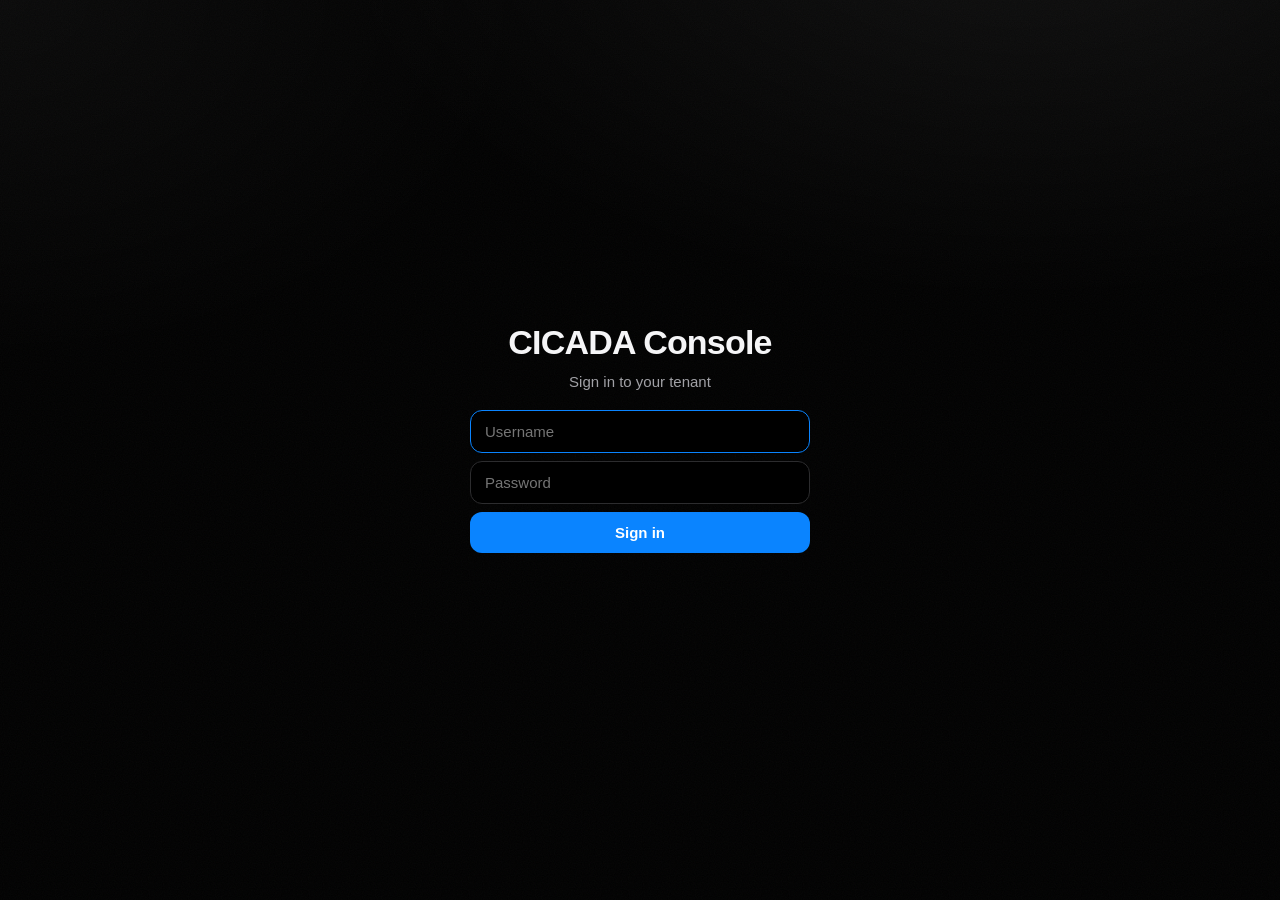
==== commit 022d3c48: "P15: console refined depth and interaction layer" ====
--- a/platform/saas/ui/console.html
+++ b/platform/saas/ui/console.html
@@ -69,51 +69,40 @@
 header .btn.sm{border-radius:99px;padding:7px 14px}
 @media(max-width:820px){.ring{width:48px;height:48px}.userchip{display:none}}
 
-/* ---------- P15: aura, depth, interaction ---------- */
-body{--st:var(--ac)}body[data-state=POOR]{--st:var(--bad)}body[data-state=FAIR]{--st:var(--warn)}body[data-state=GOOD],body[data-state=EXCELLENT]{--st:var(--ok)}
-#aura{position:fixed;inset:0;overflow:hidden;pointer-events:none;z-index:0}
-#aura i{position:absolute;width:58vmax;height:58vmax;border-radius:50%;filter:blur(90px);will-change:transform;background:radial-gradient(circle,var(--a) 0,transparent 62%);opacity:.38}
-#aura i:nth-child(1){--a:var(--ac);left:-20vmax;top:-26vmax;animation:dr1 40s ease-in-out infinite alternate}
-#aura i:nth-child(2){--a:#bf5af2;right:-24vmax;top:6vh;opacity:.17;animation:dr2 52s ease-in-out infinite alternate}
-#aura i:nth-child(3){--a:var(--st);left:18vw;bottom:-34vmax;opacity:.2;transition:background 1s;animation:dr3 46s ease-in-out infinite alternate}
-@keyframes dr1{to{transform:translate(14vmax,10vmax) scale(1.15)}}@keyframes dr2{to{transform:translate(-12vmax,12vmax) scale(.9)}}@keyframes dr3{to{transform:translate(10vmax,-8vmax) scale(1.2)}}
-[data-theme=light] #aura i{opacity:.14}[data-theme=light] #aura i:nth-child(2){opacity:.09}[data-theme=light] #aura i:nth-child(3){opacity:.1}
+/* ---------- P15: refined depth and interaction (single neutral light, no coloured glow) ---------- */
+#aura{position:fixed;inset:0;pointer-events:none;z-index:0;background:radial-gradient(1000px 560px at 80% -10%,rgba(255,255,255,.06),transparent 70%),radial-gradient(760px 520px at 0% 0%,rgba(255,255,255,.035),transparent 70%)}
+#aura::after{content:"";position:absolute;inset:0;opacity:.04;mix-blend-mode:overlay;background-image:url("data:image/svg+xml,%3Csvg xmlns='http://www.w3.org/2000/svg' width='160' height='160'%3E%3Cfilter id='n'%3E%3CfeTurbulence type='fractalNoise' baseFrequency='.85' numOctaves='2' stitchTiles='stitch'/%3E%3C/filter%3E%3Crect width='100%25' height='100%25' filter='url(%23n)'/%3E%3C/svg%3E")}
+[data-theme=light] #aura{background:radial-gradient(1000px 560px at 80% -10%,rgba(255,255,255,.95),transparent 70%)}[data-theme=light] #aura::after{opacity:.03}
 #login,#app{position:relative;z-index:1}
 @media(min-width:821px){aside{background:transparent}}
 header{background:transparent}
 #upd{font-size:12px;margin-right:4px;white-space:nowrap}
 .card,.banner{position:relative;--mx:50%;--my:0%}
-.card{background-image:linear-gradient(180deg,rgba(255,255,255,.04),transparent 46%);box-shadow:inset 0 0 0 1px rgba(255,255,255,.07),0 1px 2px #0007,0 18px 38px -24px #000}
-[data-theme=light] .card{background-image:none;box-shadow:0 1px 2px #0000000a,0 0 0 1px #0000000d,0 14px 30px -22px #00000040}
-.card::before,.banner::before,.card::after,.banner::after{content:"";position:absolute;inset:0;border-radius:inherit;pointer-events:none;opacity:0;transition:opacity .3s}
-.card::before,.banner::before{background:radial-gradient(420px circle at var(--mx) var(--my),rgba(255,255,255,.075),transparent 45%)}
-[data-theme=light] .card::before,[data-theme=light] .banner::before{background:radial-gradient(420px circle at var(--mx) var(--my),rgba(10,132,255,.07),transparent 45%)}
-.card::after,.banner::after{padding:1px;background:radial-gradient(240px circle at var(--mx) var(--my),color-mix(in srgb,var(--c,var(--ac)) 85%,#fff),transparent 62%);-webkit-mask:linear-gradient(#000 0 0) content-box,linear-gradient(#000 0 0);-webkit-mask-composite:xor;mask:linear-gradient(#000 0 0) content-box,linear-gradient(#000 0 0);mask-composite:exclude}
-.card:hover::before,.banner:hover::before,.card:hover::after,.banner:hover::after{opacity:1}
-.tilt:hover{transform:perspective(900px) translateY(-3px) rotateX(var(--rx,0deg)) rotateY(var(--ry,0deg));transition-duration:.12s,.22s,.2s}
-.lnk{cursor:pointer}.lnk:hover .big{filter:brightness(1.15)}
-nav a{position:relative;overflow:hidden;transition:filter .15s,transform .18s,background .2s,box-shadow .2s}nav a:hover{transform:translateX(3px)}
-nav a.on{box-shadow:0 10px 26px -10px color-mix(in srgb,var(--ac) 80%,transparent)}
-.btn{position:relative;overflow:hidden}.btn.pri:hover{box-shadow:0 10px 26px -10px color-mix(in srgb,var(--ac) 85%,transparent);transform:translateY(-1px)}
-.brand i{box-shadow:0 0 18px -2px color-mix(in srgb,var(--ac) 75%,transparent)}
-.rip{position:absolute;border-radius:50%;background:rgba(255,255,255,.32);transform:scale(0);animation:rp .62s ease-out forwards;pointer-events:none}@keyframes rp{to{transform:scale(1);opacity:0}}
-.modal{backdrop-filter:blur(7px);-webkit-backdrop-filter:blur(7px)}
-.pal{background:color-mix(in srgb,var(--sf) 84%,transparent);backdrop-filter:blur(24px) saturate(1.6);-webkit-backdrop-filter:blur(24px) saturate(1.6);box-shadow:var(--sh),inset 0 0 0 1px rgba(255,255,255,.08)}
-.toast{position:relative;overflow:hidden;background:color-mix(in srgb,var(--sf2) 88%,transparent);backdrop-filter:blur(16px);-webkit-backdrop-filter:blur(16px)}
-.toast::after{content:"";position:absolute;left:0;right:0;bottom:0;height:3px;background:var(--c,var(--ac));opacity:.65;transform-origin:left;animation:tb 7s linear forwards}@keyframes tb{to{transform:scaleX(0)}}
-.spk{position:relative}.spk svg{display:block;width:100%;height:44px;cursor:crosshair}.spk .xh{stroke:var(--mu);stroke-width:1;opacity:0;vector-effect:non-scaling-stroke}.spk:hover .xh{opacity:.55}
-.spk .dotp{position:absolute;width:8px;height:8px;margin:-4px 0 0 -4px;border-radius:50%;background:var(--c);box-shadow:0 0 0 3px color-mix(in srgb,var(--c) 30%,transparent);opacity:0;pointer-events:none;transition:opacity .15s}
+.card{background-image:linear-gradient(180deg,rgba(255,255,255,.028),transparent 42%);box-shadow:inset 0 1px 0 rgba(255,255,255,.07),inset 0 0 0 1px rgba(255,255,255,.05),0 1px 2px rgba(0,0,0,.55),0 26px 50px -34px #000}
+.card:hover{box-shadow:inset 0 1px 0 rgba(255,255,255,.09),inset 0 0 0 1px rgba(255,255,255,.12),0 1px 2px rgba(0,0,0,.55),0 30px 56px -32px #000}
+[data-theme=light] .card{background-image:none;box-shadow:0 1px 2px #0000000a,0 0 0 1px #0000000d,0 22px 40px -32px #00000038}
+[data-theme=light] .card:hover{box-shadow:0 1px 2px #0000000d,0 0 0 1px #00000018,0 28px 48px -30px #00000048}
+.card::before,.banner::before{content:"";position:absolute;inset:0;border-radius:inherit;pointer-events:none;opacity:0;transition:opacity .4s;background:radial-gradient(360px circle at var(--mx) var(--my),rgba(255,255,255,.04),transparent 55%)}
+[data-theme=light] .card::before,[data-theme=light] .banner::before{background:radial-gradient(360px circle at var(--mx) var(--my),rgba(0,0,0,.025),transparent 55%)}
+.card:hover::before,.banner:hover::before{opacity:1}
+.tilt:hover{transform:translateY(-2px)}
+.lnk{cursor:pointer}.lnk:hover .big{filter:brightness(1.12)}
+.banner{box-shadow:inset 0 0 0 1px color-mix(in srgb,var(--c,#888) 28%,transparent),inset 0 1px 0 rgba(255,255,255,.06),0 1px 2px rgba(0,0,0,.5);background:radial-gradient(120% 220% at 0% 0%,color-mix(in srgb,var(--c,var(--ac)) 8%,var(--sf)),var(--sf) 62%)}
+.modal{backdrop-filter:blur(8px);-webkit-backdrop-filter:blur(8px)}
+.pal{background:color-mix(in srgb,var(--sf) 86%,transparent);backdrop-filter:blur(24px) saturate(1.4);-webkit-backdrop-filter:blur(24px) saturate(1.4);box-shadow:var(--sh),inset 0 0 0 1px rgba(255,255,255,.07)}
+.toast{position:relative;overflow:hidden;background:color-mix(in srgb,var(--sf2) 90%,transparent);backdrop-filter:blur(16px);-webkit-backdrop-filter:blur(16px)}
+.toast::after{content:"";position:absolute;left:0;right:0;bottom:0;height:2px;background:var(--g2);opacity:.55;transform-origin:left;animation:tb 7s linear forwards}@keyframes tb{to{transform:scaleX(0)}}
+.spk{position:relative}.spk svg{display:block;width:100%;height:44px;cursor:crosshair}.spk .xh{stroke:var(--g2);stroke-width:1;opacity:0;vector-effect:non-scaling-stroke}.spk:hover .xh{opacity:.7}
+.spk .dotp{position:absolute;width:7px;height:7px;margin:-3.5px 0 0 -3.5px;border-radius:50%;background:var(--c);opacity:0;pointer-events:none;transition:opacity .15s}
 .spk .tip{position:absolute;top:-24px;transform:translateX(-50%);background:var(--sf3);color:var(--tx);border-radius:8px;padding:2px 8px;font-size:11px;white-space:nowrap;opacity:0;pointer-events:none;transition:opacity .15s;font-variant-numeric:tabular-nums}
 .spk:hover .dotp,.spk:hover .tip{opacity:1}
-.edge{stroke-dasharray:5 5;animation:flow 1.4s linear infinite}@keyframes flow{to{stroke-dashoffset:-20}}
-svg.hl .tn:not(.on){opacity:.28}svg.hl .edge:not(.on){opacity:.1}.edge.on{opacity:1!important;stroke:var(--ac)}.tn{transition:opacity .2s}
-.tn rect{transition:filter .2s}.tn:hover rect{filter:drop-shadow(0 0 7px currentColor)}
-.pulse{transform-box:fill-box;transform-origin:center;animation:np 1.9s ease-out infinite}@keyframes np{from{opacity:.75;transform:scale(1)}to{opacity:0;transform:scale(1.55)}}
+.edge{stroke-dasharray:4 5}.edge.on{stroke:var(--tx);opacity:1!important;animation:flow 1.1s linear infinite}@keyframes flow{to{stroke-dashoffset:-18}}
+svg.hl .tn:not(.on){opacity:.3}svg.hl .edge:not(.on){opacity:.1}.tn{transition:opacity .25s}
 .wrap.enter .ln{stroke-dasharray:1;stroke-dashoffset:1;animation:dw 1.1s .1s ease forwards}@keyframes dw{to{stroke-dashoffset:0}}
 .wrap.enter .ring circle:nth-child(2){animation:rg 1s cubic-bezier(.2,.7,.2,1) both}@keyframes rg{from{stroke-dashoffset:170}}
-@media(prefers-reduced-motion:reduce){#aura i{animation:none!important}.edge{stroke-dasharray:none}}
+@media(prefers-reduced-motion:reduce){.edge.on{animation:none}}
 </style></head><body>
-<div id="aura" aria-hidden="true"><i></i><i></i><i></i></div>
+<div id="aura" aria-hidden="true"></div>
 <div id="login" class="on"><form class="lbox" id="lf"><h1>CICADA Console</h1><div class="mu">Sign in to your tenant</div><input id="lu" placeholder="Username" autocomplete="username" aria-label="Username"><input id="lp" type="password" placeholder="Password" autocomplete="current-password" aria-label="Password"><button class="btn pri" style="width:100%" id="lgo">Sign in</button><div id="lerr" class="sm" style="color:var(--bad);margin-top:10px;min-height:18px" role="alert"></div></form></div>
 <div id="app"><aside><div class="brand"><i></i>CICADA</div><nav id="nav" aria-label="Main"></nav><div class="side-foot"><div id="who"></div><div style="margin-top:8px"><a href="/tracker">Engineering tracker</a> · <a href="/demo">Proof board</a></div></div></aside>
 <header><button class="btn srch" id="srch" aria-label="Open command palette"><span>Search or jump to…</span><span class="kbd">⌘K</span></button><div class="sp"></div><span class="sm mu" id="upd"></span><span class="pill c" id="ov" role="status" style="display:none"></span><span class="live" id="live" role="status"><i></i><span>connecting</span></span><button class="btn sm" id="theme" aria-label="Toggle light or dark theme">Theme</button><button class="btn sm" id="out">Sign out</button></header>
@@ -224,7 +213,7 @@
  sv.append(mk("defs",{}));const d=sv.firstChild;const ar=mk("marker",{id:"ar",viewBox:"0 0 8 8",refX:7,refY:4,markerWidth:7,markerHeight:7,orient:"auto"});ar.append(mk("path",{d:"M0 0L8 4L0 8z",fill:"var(--mu)"}));d.append(ar);
  const E=[];for(const id of ids)for(const dep of T_[id].depends_on||[])if(pos[dep]){const[a,b]=[pos[dep],pos[id]];const e=mk("line",{x1:a[0]+34,y1:a[1],x2:b[0]-36,y2:b[1],stroke:"var(--mu)","stroke-width":1.5,"marker-end":"url(#ar)",opacity:.6,class:"edge"});E.push([e,dep,id]);sv.append(e)}
  const G={},CC={EXCELLENT:"var(--ok)",GOOD:"var(--ok)",FAIR:"var(--warn)",POOR:"var(--bad)",stale:"var(--mu)",unknown:"var(--mu)"};
- for(const id of ids){const[x,y]=pos[id],st=nodeState(id),g=mk("g",{class:"tn",style:"cursor:pointer",tabindex:0,role:"link","aria-label":`${lab(id)} ${st}`});if(st=="POOR")g.append(mk("rect",{x:x-34,y:y-20,width:68,height:40,rx:11,fill:"none",stroke:CC[st],"stroke-width":2,class:"pulse"}));g.append(mk("rect",{x:x-34,y:y-20,width:68,height:40,rx:11,fill:"var(--sf2)",stroke:CC[st],"stroke-width":2}),mk("circle",{cx:x-20,cy:y-8,r:4,fill:CC[st]}),mk("text",{x:x,y:y+5,"text-anchor":"middle",fill:"var(--tx)","font-size":12,"font-weight":600},lab(id)));
+ for(const id of ids){const[x,y]=pos[id],st=nodeState(id),g=mk("g",{class:"tn",style:"cursor:pointer",tabindex:0,role:"link","aria-label":`${lab(id)} ${st}`});g.append(mk("rect",{x:x-34,y:y-20,width:68,height:40,rx:11,fill:"var(--sf2)",stroke:CC[st],"stroke-width":2}),mk("circle",{cx:x-20,cy:y-8,r:4,fill:CC[st]}),mk("text",{x:x,y:y+5,"text-anchor":"middle",fill:"var(--tx)","font-size":12,"font-weight":600},lab(id)));
   g.onclick=()=>go("fleet");g.onkeydown=e=>e.key=="Enter"&&go("fleet");G[id]=g;sv.append(g);
   const on=()=>{const set=new Set([id]);E.forEach(([e,a,b])=>{if(a==id||b==id){set.add(a);set.add(b);e.classList.add("on")}});for(const k in G)G[k].classList.toggle("on",set.has(k));sv.classList.add("hl")},off=()=>{sv.classList.remove("hl");E.forEach(([e])=>e.classList.remove("on"));for(const k in G)G[k].classList.remove("on")};
   g.addEventListener("pointerenter",on);g.addEventListener("pointerleave",off);g.addEventListener("focus",on);g.addEventListener("blur",off)}
@@ -272,7 +261,7 @@
 VIEWS.fleet=()=>{const box=h("div",{},h("h1",{class:"pg"},"Fleet"),h("div",{class:"sub"},"Every monitored node, with the last 15 minutes of CPU."));const g=h("div",{class:"grid g3"});box.append(g);
  const spark=(pts,c)=>{if(pts.length<2)return h("div",{class:"sm mu"},"collecting…");const W=260,H=44,mx=Math.max(100,...pts.map(p=>p.v)),X=i=>i/(pts.length-1)*W,Y=v=>H-2-v/mx*(H-4),n=pts.length,
   d=pts.map((p,i)=>X(i).toFixed(1)+","+Y(p.v).toFixed(1)).join(" "),gid="sg"+Math.random().toString(36).slice(2,8),ns="http://www.w3.org/2000/svg",mk=(t,a)=>{const e=document.createElementNS(ns,t);for(const k in a)e.setAttribute(k,a[k]);return e},
-  s=mk("svg",{viewBox:`0 0 ${W} ${H}`,preserveAspectRatio:"none","aria-hidden":"true"}),df=mk("defs",{}),lg=mk("linearGradient",{id:gid,x1:0,y1:0,x2:0,y2:1}),s1=mk("stop",{offset:0,style:"stop-color:"+c+";stop-opacity:.38"}),s2=mk("stop",{offset:1,style:"stop-color:"+c+";stop-opacity:0"});
+  s=mk("svg",{viewBox:`0 0 ${W} ${H}`,preserveAspectRatio:"none","aria-hidden":"true"}),df=mk("defs",{}),lg=mk("linearGradient",{id:gid,x1:0,y1:0,x2:0,y2:1}),s1=mk("stop",{offset:0,style:"stop-color:"+c+";stop-opacity:.16"}),s2=mk("stop",{offset:1,style:"stop-color:"+c+";stop-opacity:0"});
   lg.append(s1,s2);df.append(lg);const xh=mk("line",{class:"xh",x1:0,x2:0,y1:0,y2:H});
   s.append(df,mk("polygon",{points:`0,${H} ${d} ${W},${H}`,fill:`url(#${gid})`}),mk("polyline",{class:"ln",points:d,pathLength:1,fill:"none",stroke:c,"stroke-width":2,"stroke-linejoin":"round"}),xh);
   const dot=h("i",{class:"dotp"}),tip=h("div",{class:"tip"}),w=h("div",{class:"spk",style:"--c:"+c},s,dot,tip);
@@ -373,10 +362,7 @@
 setInterval(()=>{if(T&&ME&&!document.hidden)refresh()},20000);document.addEventListener("visibilitychange",()=>{if(!document.hidden&&T&&ME)refresh()});
 /* ---------- P15: interaction layer ---------- */
 {let raf=0,pe=null;
- document.addEventListener("pointermove",e=>{pe=e;if(raf)return;raf=requestAnimationFrame(()=>{raf=0;const el=pe.target.closest&&pe.target.closest(".card,.banner");if(!el)return;const r=el.getBoundingClientRect(),x=pe.clientX-r.left,y=pe.clientY-r.top;el.style.setProperty("--mx",x+"px");el.style.setProperty("--my",y+"px");
-  if(FINE&&!RM&&el.classList.contains("tilt")){el.style.setProperty("--ry",((x/r.width-.5)*7).toFixed(2)+"deg");el.style.setProperty("--rx",((.5-y/r.height)*7).toFixed(2)+"deg")}})},{passive:true});
- document.addEventListener("pointerout",e=>{const el=e.target.closest&&e.target.closest(".tilt");if(el&&!el.contains(e.relatedTarget)){el.style.removeProperty("--rx");el.style.removeProperty("--ry")}});
- document.addEventListener("pointerdown",e=>{if(RM)return;const b=e.target.closest&&e.target.closest(".btn,nav a");if(!b||b.disabled)return;const r=b.getBoundingClientRect(),z=Math.max(r.width,r.height)*2.2,i=document.createElement("i");i.className="rip";i.style.cssText=`width:${z}px;height:${z}px;left:${e.clientX-r.left-z/2}px;top:${e.clientY-r.top-z/2}px`;b.append(i);setTimeout(()=>i.remove(),650)});
+ document.addEventListener("pointermove",e=>{pe=e;if(raf)return;raf=requestAnimationFrame(()=>{raf=0;const el=pe.target.closest&&pe.target.closest(".card,.banner");if(!el)return;const r=el.getBoundingClientRect(),x=pe.clientX-r.left,y=pe.clientY-r.top;el.style.setProperty("--mx",x+"px");el.style.setProperty("--my",y+"px");})},{passive:true});
  setInterval(()=>{const u=$("upd");if(u)u.textContent=LASTU?(Date.now()-LASTU<3000?"updated just now":"updated "+ago((Date.now()-LASTU)/1000)+" ago"):""},1000)}
 boot();
 </script></body></html>
